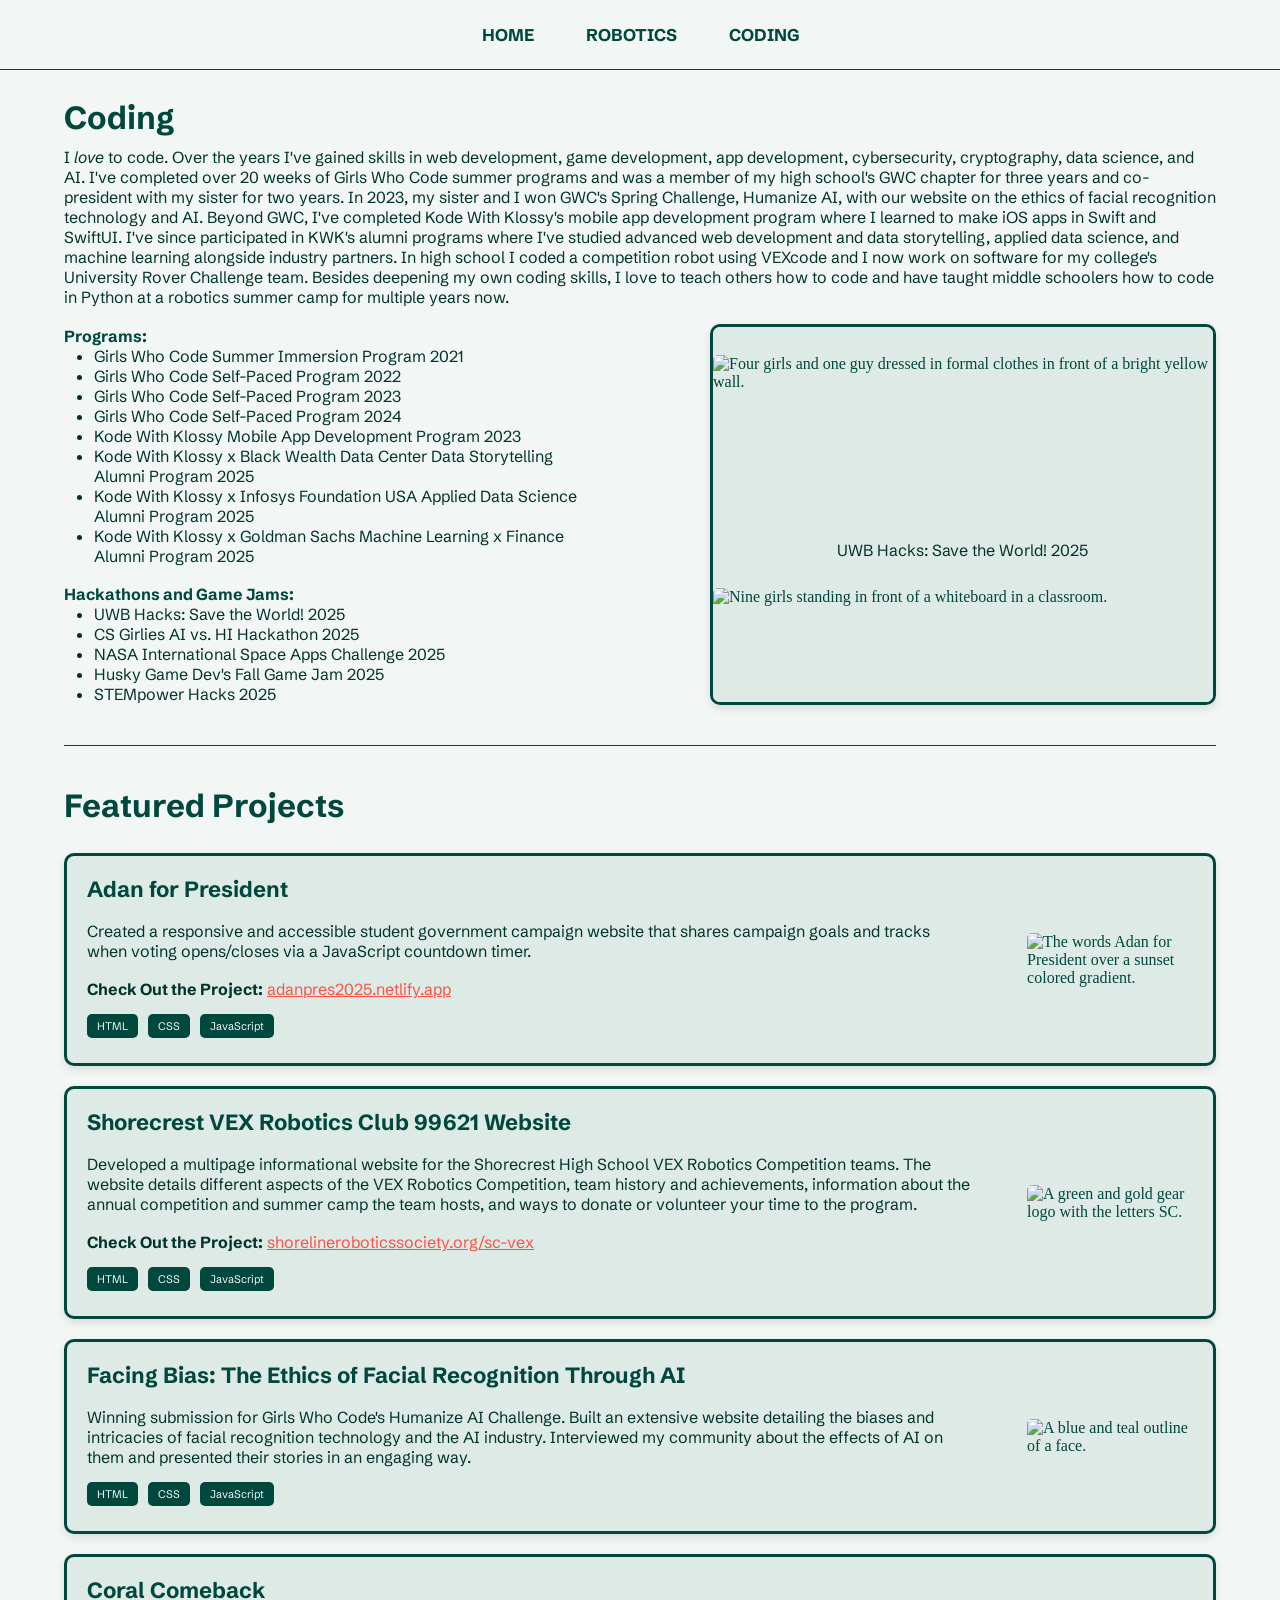
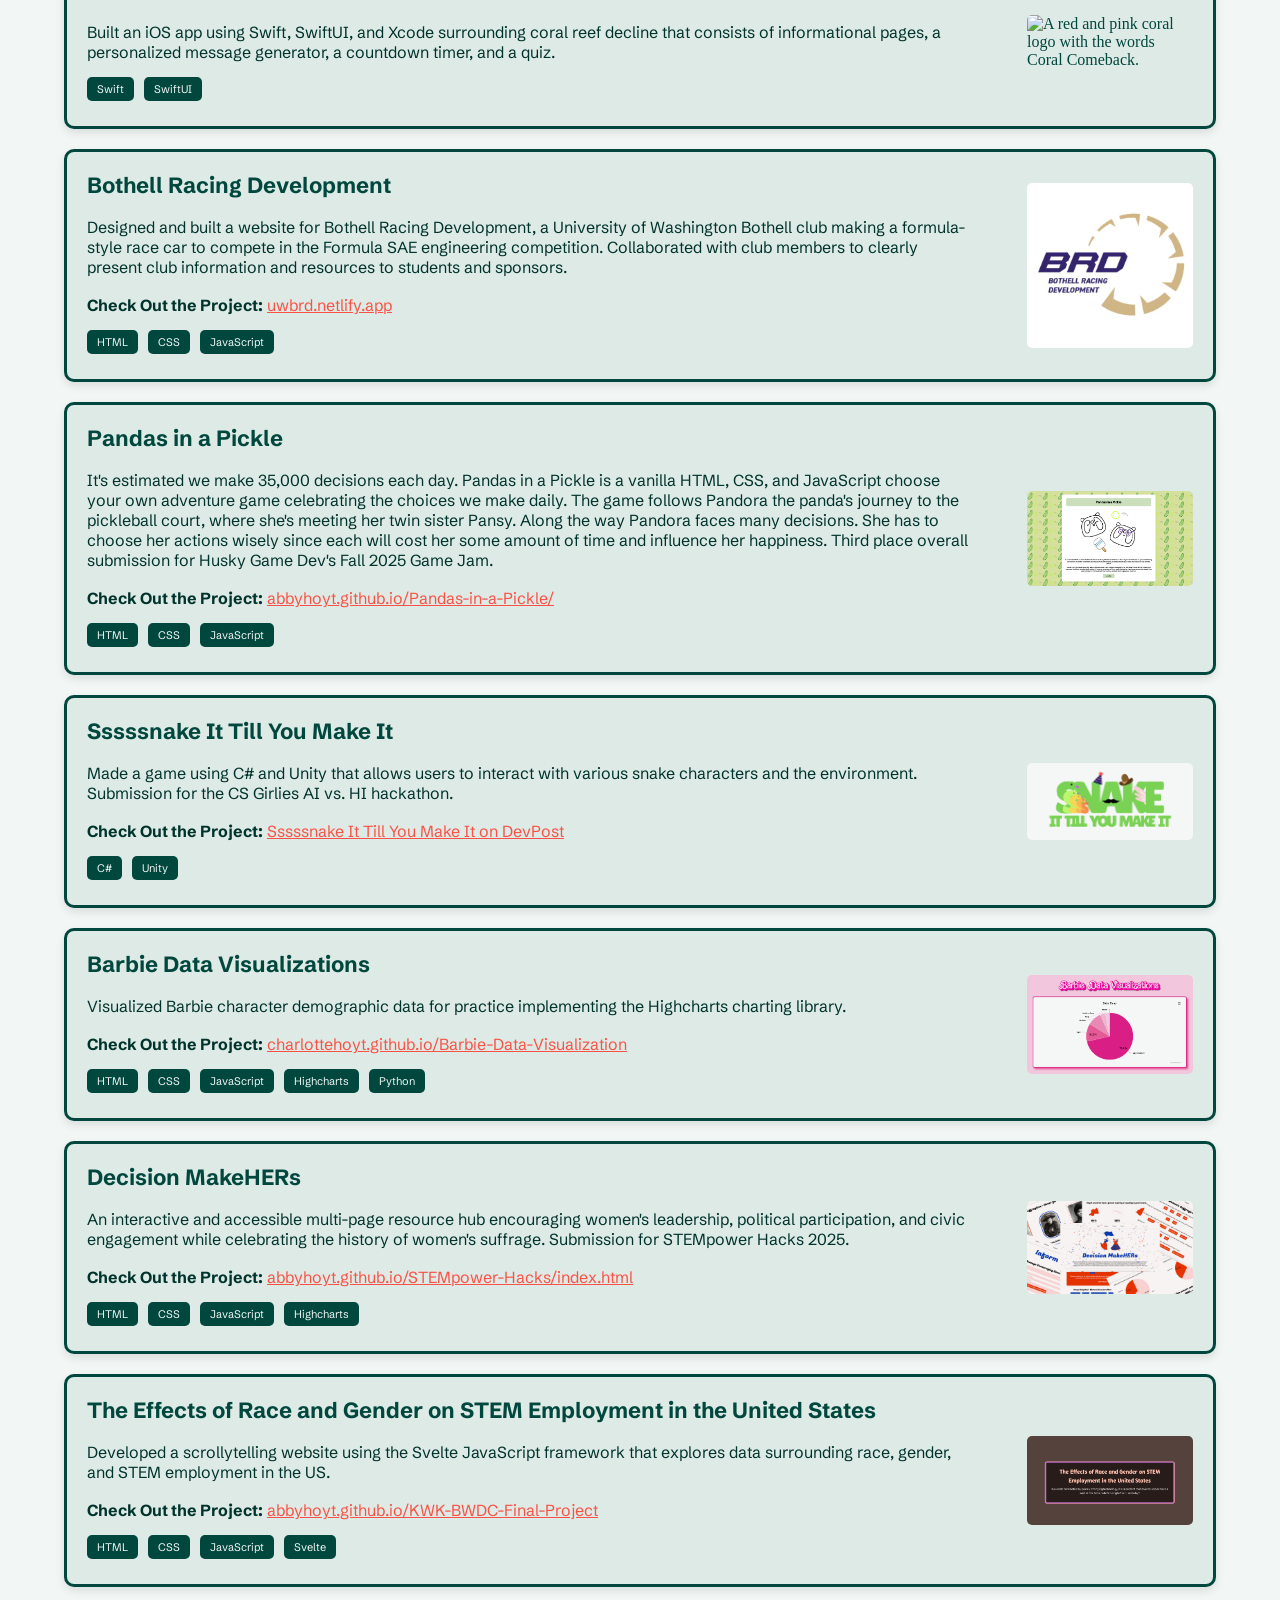
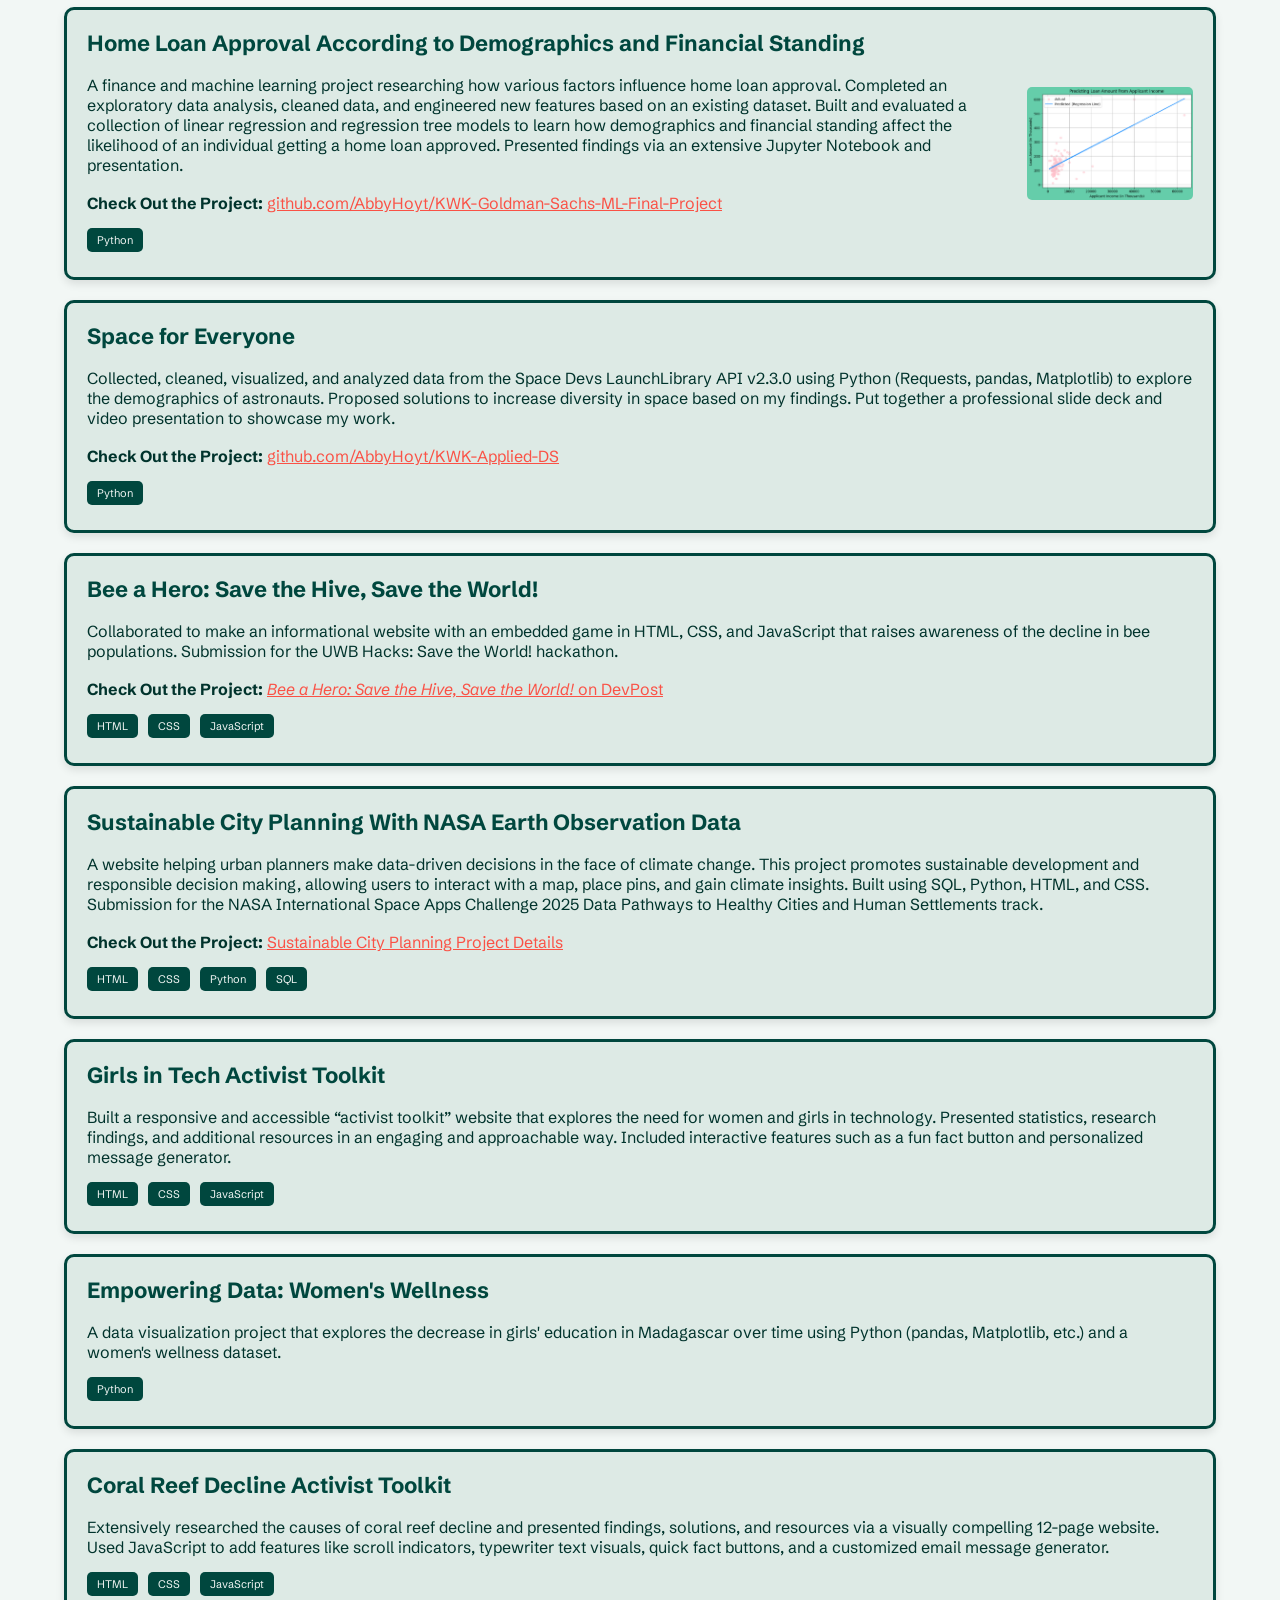
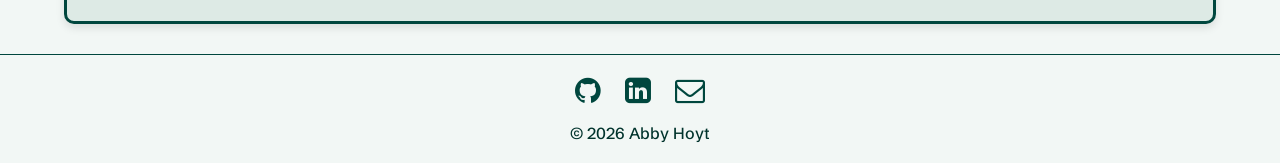
==== coding.html @ 7f3bd6a9 "Updated project descriptions, fixed spacing and flex issues." ====
<!DOCTYPE html>
<html>
  <head>
    <!--Tab Name-->
    <title>Coding | Abby's Personal Website</title>
    <meta charset="utf-8" />
	  <meta http-equiv="X-UA-Compatible" content="IE=edge" />
	  <meta name="viewport" content="width=device-width, initial-scale=1" />

    <!--Fav Icon-->
    <link rel="icon" href="assets/favicon.ico" type="image/png"/>

    <!--Link the CSS File-->
    <link rel="stylesheet" href="/style.css" />

    <!--Link the JavaScript File-->
    <script src="/script.js" defer></script>

    <!--Link Nav Bar Menu Icon-->
    <link rel="stylesheet" href="https://cdnjs.cloudflare.com/ajax/libs/font-awesome/4.7.0/css/font-awesome.min.css">

    <!--Link Fonts-->
    <link rel="preconnect" href="https://fonts.googleapis.com">
    <link rel="preconnect" href="https://fonts.gstatic.com" crossorigin>
    <link href="https://fonts.googleapis.com/css2?family=Schibsted+Grotesk:ital,wght@0,400..900;1,400..900&display=swap" rel="stylesheet">

  </head>
  
  <body>
    <!--Nav Bar-->
    <div class="navBar" id="globalNavBar">
      <a id="home" class="hoverUnderlineAnimation" href="index.html">Home</a>
      <a class="hoverUnderlineAnimation" href="robotics.html">Robotics</a>
      <a class="hoverUnderlineAnimation active" href="coding.html">Coding</a>
      <a href="javascript:void(0);" class="icon" onclick="adjustNavBar()">
        <i class="fa fa-bars"></i>
      </a>
    </div>

    <br>

    <div class="content">
      <h1>Coding</h1>
      <p>I <i>love</i> to code. Over the years I've gained skills in web development, game development, app development, cybersecurity, cryptography, data science, and AI. I've completed over 20 weeks of Girls Who Code summer programs and was a member of my high school's GWC chapter for three years and co-president with my sister for two years. In 2023, my sister and I won GWC's Spring Challenge, Humanize AI, with our website on the ethics of facial recognition technology and AI. Beyond GWC, I've completed Kode With Klossy's mobile app development program where I learned to make iOS apps in Swift and SwiftUI. I've since participated in KWK's alumni programs where I've studied advanced web development and data storytelling, applied data science, and machine learning alongside industry partners. In high school I coded a competition robot using VEXcode and I now work on software for my college's University Rover Challenge team. Besides deepening my own coding skills, I love to teach others how to code and have taught middle schoolers how to code in Python at a robotics summer camp for multiple years now.</p>          
     
      <br>

      <div class="sideBySide">
        <!--Left Side (Coding Experience)-->
        <div class="sideBySideElement sideBySideElementLeft">
            <p><i class="paragraphHeader">Programs:</i> 
            <ul>
                <li>Girls Who Code Summer Immersion Program 2021</li>
                <li>Girls Who Code Self-Paced Program 2022</li>
                <li>Girls Who Code Self-Paced Program 2023</li>
                <li>Girls Who Code Self-Paced Program 2024</li>
                <li>Kode With Klossy Mobile App Development Program 2023</li>
                <li>Kode With Klossy x Black Wealth Data Center Data Storytelling Alumni Program 2025</li>
                <li>Kode With Klossy x Infosys Foundation USA Applied Data Science Alumni Program 2025</li>
                <li>Kode With Klossy x Goldman Sachs Machine Learning x Finance Alumni Program 2025</li>
            </ul>

            <br>

            <p><i class="paragraphHeader">Hackathons and Game Jams:</i> 
            <ul>
                <li>UWB Hacks: Save the World! 2025</li>
                <li>CS Girlies AI vs. HI Hackathon 2025</li>
                <li>NASA International Space Apps Challenge 2025</li>
                <li>Husky Game Dev's Fall Game Jam 2025</li>
                <li>STEMpower Hacks 2025</li>
            </ul>
        </div>

        <br>
        <br>
        <br>

        <!--Right Side (Scroll Div With Images)-->
        <div class="sideBySideElement sideBySideElementRight scrollDiv">
          <br>
          <img class="galleryImage" alt="Four girls and one guy dressed in formal clothes in front of a bright yellow wall." src="assets/hackathon.jpeg" draggable="false">
          <p>UWB Hacks: Save the World! 2025</p>
          <br>
          <img class="galleryImage" alt="Nine girls standing in front of a whiteboard in a classroom." src="assets/girlsWhoCodeClub2024.jpeg" draggable="false">
          <p>Girls Who Code Club 2024</p>
          <br>
          <img class="galleryImage" alt="Three girls smiling wearing Girls Who Code shirts." src="assets/clubFairSelfie.jpeg" draggable="false">
          <p>Girls Who Code at the Club Fair 2023</p>
          <br>
          <img class="galleryImage" alt="Seven girls in front of a whiteboard with code projected on it." src="assets/girlsWhoCodeClub2023.png" draggable="false">
          <p>Girls Who Code Club 2023</p>
          <br>
          <img class="galleryImage" alt="A teal, blue, and purple trifold board on a table with blue candy, a clipboard, and a computer." src="assets/clubFairBoard.jpeg" draggable="false">
          <p>Girls Who Code Club Fair Board 2022</p>
          <br>
          <br>
        </div>
      </div>

      <br>

      <div class="divider"></div>

      <h1>Featured Projects</h1>

      <br>

      <div class="project">
        <div class="projectInfo">
            <p><i class="paragraphHeader">Adan for President</i></p>
            <br>
            <p>Created a responsive and accessible student government campaign website that shares campaign goals and tracks when voting opens/closes via a JavaScript countdown timer.</p>
            <br>
            <p><strong>Check Out the Project:</strong> <a href="https://adanpres2025.netlify.app" target="_blank">adanpres2025.netlify.app</a></p>      
         
            <div class="languagesAndTools">
              <p>HTML</p>
              <p>CSS</p>
              <p>JavaScript</p>
            </div>
        </div>

        <div class="projectImage">
            <img alt="The words Adan for President over a sunset colored gradient." src="assets/adanForPresidentLogo.png" draggable="false">
        </div>

      </div>

      <div class="project">
        <div class="projectInfo">
            <p><i class="paragraphHeader">Shorecrest VEX Robotics Club 99621 Website</i></p>
            <br>
            <p>Developed a multipage informational website for the Shorecrest High School VEX Robotics Competition teams. The website details different aspects of the VEX Robotics Competition, team history and achievements, information about the annual competition and summer camp the team hosts, and ways to donate or volunteer your time to the program.</p>
            <br>
            <p><strong>Check Out the Project:</strong> <a href="https://www.shorelineroboticssociety.org/sc-vex" target="_blank">shorelineroboticssociety.org/sc-vex</a></p>
        
            <div class="languagesAndTools">
              <p>HTML</p>
              <p>CSS</p>
              <p>JavaScript</p>
            </div>
          </div>

          <div class="projectImage">
            <img alt="A green and gold gear logo with the letters SC." src="assets/shorecrestGearLogo.png" draggable="false">
        </div>
      </div>

      <div class="project">
        <div class="projectInfo">
            <p><i class="paragraphHeader">Facing Bias: The Ethics of Facial Recognition Through AI</i></p>
            <br>
            <p>Winning submission for Girls Who Code's Humanize AI Challenge. Built an extensive website detailing the biases and intricacies of facial recognition technology and the AI industry. Interviewed my community about the effects of AI on them and presented their stories in an engaging way.</p>
        
            <div class="languagesAndTools">
              <p>HTML</p>
              <p>CSS</p>
              <p>JavaScript</p>
            </div>
        </div>

        <div class="projectImage">
            <img alt="A blue and teal outline of a face." src="assets/humanizeAILogo.png" draggable="false">
        </div>
      </div>

      <div class="project">
        <div class="projectInfo">
            <p><i class="paragraphHeader">Coral Comeback</i></p>
            <br>
            <p>Built an iOS app using Swift, SwiftUI, and Xcode surrounding coral reef decline that consists of informational pages, a personalized message generator, a countdown timer, and a quiz.</p>
        
            <div class="languagesAndTools">
              <p>Swift</p>
              <p>SwiftUI</p>
            </div>
        </div>

        <div class="projectImage">
            <img alt="A red and pink coral logo with the words Coral Comeback." src="assets/coralComebackLogo.png" draggable="false">
        </div>
      </div>

      <div class="project">
        <div class="projectInfo">
            <p><i class="paragraphHeader">Bothell Racing Development</i></p>
            <br>
            <p>Designed and built a website for Bothell Racing Development, a University of Washington Bothell club making a formula-style race car to compete in the Formula SAE engineering competition. Collaborated with club members to clearly present club information and resources to students and sponsors.</p>
            <br>
            <p><strong>Check Out the Project:</strong> <a href="https://uwbrd.netlify.app" target="_blank">uwbrd.netlify.app</a></p>

            <div class="languagesAndTools">
              <p>HTML</p>
              <p>CSS</p>
              <p>JavaScript</p>
            </div>
        </div>

         <div class="projectImage">
            <img alt="" src="assets/BRDLogoSquare.jpg" draggable="false">
        </div>
      </div>

      <div class="project">
        <div class="projectInfo">
            <p><i class="paragraphHeader">Pandas in a Pickle</i></p>
            <br>
            <p>It's estimated we make 35,000 decisions each day. Pandas in a Pickle is a vanilla HTML, CSS, and JavaScript choose your own adventure game celebrating the choices we make daily. The game follows Pandora the panda's journey to the pickleball court, where she's meeting her twin sister Pansy. Along the way Pandora faces many decisions. She has to choose her actions wisely since each will cost her some amount of time and influence her happiness. Third place overall submission for Husky Game Dev's Fall 2025 Game Jam.</p>
            <br>
            <p><strong>Check Out the Project:</strong> <a href="https://abbyhoyt.github.io/Pandas-in-a-Pickle/" target="_blank">abbyhoyt.github.io/Pandas-in-a-Pickle/</a></p>

            <div class="languagesAndTools">
              <p>HTML</p>
              <p>CSS</p>
              <p>JavaScript</p>
            </div>
        </div>

        <div class="projectImage">
            <img alt="" src="assets/pandasInAPickle.png" draggable="false">
        </div>
      </div>

      <div class="project">
        <div class="projectInfo">
            <p><i class="paragraphHeader">Sssssnake It Till You Make It</i></p>
            <br>
            <p>Made a game using C# and Unity that allows users to interact with various snake characters and the environment. Submission for the CS Girlies AI vs. HI hackathon.</p>
            <br>
            <p><strong>Check Out the Project:</strong> <a href="https://devpost.com/software/ssssnake-it-till-you-make-it" target="_blank">Sssssnake It Till You Make It on DevPost</a></p>

            <div class="languagesAndTools">
              <p>C#</p>
              <p>Unity</p>
            </div>
        </div>

        <div class="projectImage">
            <img alt="" src="assets/snakeItTillYouMakeItLogo.png" draggable="false">
        </div>
      </div>

      <div class="project">
        <div class="projectInfo">
            <p><i class="paragraphHeader">Barbie Data Visualizations</i></p>
            <br>
            <p>Visualized Barbie character demographic data for practice implementing the Highcharts charting library.</p>
            <br>
            <p><strong>Check Out the Project:</strong> <a href="https://charlottehoyt.github.io/Barbie-Data-Visualization/" target="_blank">charlottehoyt.github.io/Barbie-Data-Visualization</a></p>

            <div class="languagesAndTools">
              <p>HTML</p>
              <p>CSS</p>
              <p>JavaScript</p>
              <p>Highcharts</p>
              <p>Python</p>
            </div>
        </div>

        <div class="projectImage">
            <img alt="" src="assets/barbieData.png" draggable="false">
        </div>
      </div>

      <div class="project">
        <div class="projectInfo">
            <p><i class="paragraphHeader">Decision MakeHERs</i></p>
            <br>
            <p>An interactive and accessible multi-page resource hub encouraging women's leadership, political participation, and civic engagement while celebrating the history of women's suffrage. Submission for STEMpower Hacks 2025.</p>
            <br>
            <p><strong>Check Out the Project:</strong> <a href="https://abbyhoyt.github.io/STEMpower-Hacks/index.html" target="_blank">abbyhoyt.github.io/STEMpower-Hacks/index.html</a></p>

            <div class="languagesAndTools">
              <p>HTML</p>
              <p>CSS</p>
              <p>JavaScript</p>
              <p>Highcharts</p>
            </div>
        </div>

        <div class="projectImage">
            <img alt="" src="assets/STEMpowerHacksCollage.png" draggable="false">
        </div>
      </div>

      <div class="project">
        <div class="projectInfo">
            <p><i class="paragraphHeader">The Effects of Race and Gender on STEM Employment in the United States</i></p>
            <br>
            <p>Developed a scrollytelling website using the Svelte JavaScript framework that explores data surrounding race, gender, and STEM employment in the US.</p>
            <br>
            <p><strong>Check Out the Project:</strong> <a href="https://abbyhoyt.github.io/KWK-BWDC-Final-Project/" target="_blank">abbyhoyt.github.io/KWK-BWDC-Final-Project</a></p>

            <div class="languagesAndTools">
              <p>HTML</p>
              <p>CSS</p>
              <p>JavaScript</p>
              <p>Svelte</p>
            </div>
        </div>

        <div class="projectImage">
            <img alt="" src="assets/KWKBWDC.png" draggable="false">
        </div>
      </div>

      <div class="project">
        <div class="projectInfo">
            <p><i class="paragraphHeader">Home Loan Approval According to Demographics and Financial Standing</i></p>
            <br>
            <p>A finance and machine learning project researching how various factors influence home loan approval. Completed an exploratory data analysis, cleaned data, and engineered new features based on an existing dataset. Built and evaluated a collection of linear regression and regression tree models to learn how demographics and financial standing affect the likelihood of an individual getting a home loan approved. Presented findings via an extensive Jupyter Notebook and presentation.</p>
            <br>
            <p><strong>Check Out the Project:</strong> <a href="https://github.com/AbbyHoyt/KWK-Goldman-Sachs-ML-Final-Project" target="_blank">github.com/AbbyHoyt/KWK-Goldman-Sachs-ML-Final-Project</a></p>

            <div class="languagesAndTools">
              <p>Python</p>
            </div>
        </div>

        <div class="projectImage">
            <img alt="" src="assets/KWKGoldmanSachs.png" draggable="false">
        </div>
      </div>

      <div class="project textOnly">
        <div class="projectInfo">
            <p><i class="paragraphHeader">Space for Everyone</i></p>
            <br>
            <p>Collected, cleaned, visualized, and analyzed data from the Space Devs LaunchLibrary API v2.3.0 using Python (Requests, pandas, Matplotlib) to explore the demographics of astronauts. Proposed solutions to increase diversity in space based on my findings. Put together a professional slide deck and video presentation to showcase my work.</p>
            <br>
            <p><strong>Check Out the Project:</strong> <a href="https://github.com/AbbyHoyt/KWK-Applied-DS" target="_blank">github.com/AbbyHoyt/KWK-Applied-DS</a></p>

            <div class="languagesAndTools">
              <p>Python</p>
            </div>
        </div>
      </div>

      <div class="project textOnly">
        <div class="projectInfo">
            <p><i class="paragraphHeader">Bee a Hero: Save the Hive, Save the World!</i></p>
            <br>
            <p>Collaborated to make an informational website with an embedded game in HTML, CSS, and JavaScript that raises awareness of the decline in bee populations. Submission for the UWB Hacks: Save the World! hackathon.</p>
            <br>
            <p><strong>Check Out the Project:</strong> <a href="https://devpost.com/software/bee-a-hero?_gl=1*7gjc6n*_gcl_au*MTA5ODE4Mzg0MS4xNzQ0Nzg4Mjc5*_ga*MTI2MTYyNzk5Mi4xNzQ0Nzg4Mjgw*_ga_0YHJK3Y10M*MTc0NTgwOTY4OS4zNS4xLjE3NDU4MDk3NzcuMC4wLjA" target="_blank"><i>Bee a Hero: Save the Hive, Save the World!</i> on DevPost</a></p>      
        
            <div class="languagesAndTools">
              <p>HTML</p>
              <p>CSS</p>
              <p>JavaScript</p>
            </div>
          </div>
      </div>

      <div class="project textOnly">
        <div class="projectInfo">
            <p><i class="paragraphHeader">Sustainable City Planning With NASA Earth Observation Data</i></p>
            <br>
            <p>A website helping urban planners make data-driven decisions in the face of climate change. This project promotes sustainable development and responsible decision making, allowing users to interact with a map, place pins, and gain climate insights. Built using SQL, Python, HTML, and CSS. Submission for the NASA International Space Apps Challenge 2025 Data Pathways to Healthy Cities and Human Settlements track.</p>
            <br>
            <p><strong>Check Out the Project:</strong> <a href="https://www.spaceappschallenge.org/2025/find-a-team/reach/?tab=project" target="_blank">Sustainable City Planning Project Details</a></p>

            <div class="languagesAndTools">
              <p>HTML</p>
              <p>CSS</p>
              <p>Python</p>
              <p>SQL</p>
            </div>
        </div>
      </div>

      <div class="project textOnly">
        <div class="projectInfo">
            <p><i class="paragraphHeader">Girls in Tech Activist Toolkit</i></p>
            <br>
            <p>Built a responsive and accessible “activist toolkit” website that explores the need for women and girls in technology. Presented statistics, research findings, and additional resources in an engaging and approachable way. Included interactive features such as a fun fact button and personalized message generator.</p>

            <div class="languagesAndTools">
              <p>HTML</p>
              <p>CSS</p>
              <p>JavaScript</p>
            </div>
        </div>
      </div>

      <div class="project textOnly">
        <div class="projectInfo">
            <p><i class="paragraphHeader">Empowering Data: Women's Wellness</i></p>
            <br>
            <p>A data visualization project that explores the decrease in girls' education in Madagascar over time using Python (pandas, Matplotlib, etc.) and a women's wellness dataset.</p>
            
            <div class="languagesAndTools">
              <p>Python</p>
            </div>
        </div>
      </div>

      <div class="project textOnly">
        <div class="projectInfo">
            <p><i class="paragraphHeader">Coral Reef Decline Activist Toolkit</i></p>
            <br>
            <p>Extensively researched the causes of coral reef decline and presented findings, solutions, and resources via a visually compelling 12-page website. Used JavaScript to add features like scroll indicators, typewriter text visuals, quick fact buttons, and a customized email message generator.</p>
            
            <div class="languagesAndTools">
              <p>HTML</p>
              <p>CSS</p>
              <p>JavaScript</p>
            </div>
        </div>
      </div>      
    </div>

    <!--Footer-->
    <div class="footer">
      <p>
        <a href="https://github.com/abbyhoyt" target="_blank"><i class="fa fa-github"></i></a>
        <a href="https://www.linkedin.com/in/abbyhoyt192" target="_blank"><i class="fa fa-linkedin-square"></i></a>
        <a href="mailto:ahoyt06@uw.edu" target="_blank"><i class="fa fa-envelope-o"></i></a>
      </p>

      <br>

      <p class="copyright">&copy; <script>document.write(new Date().getFullYear())</script> Abby Hoyt</p>
    </div>
    
  </body>
</html>
---- style.css ----
/*Style HTML*/
html {
    height: 100%;
    width: 100%;
    background-color: #f2f7f5;
    color: #00473e;
}
  
/*Style Everything*/
* {
    padding: 0;
    margin: 0;
}
  
/*Style Page Content*/
.content {
    margin-top: 80px;
    width: 90%;
    margin-right: auto;
    margin-left: auto;
}
  
/*Style Header Text*/
h1, h2, h3 {
    color: #00473e;
    font-family: "Schibsted Grotesk", sans-serif;
    margin-bottom: 10px;
}
  
/*Style Paragraph Text*/
p {
    color: #00332c;
    font-family: "Schibsted Grotesk", sans-serif;
}
  
/*Style Bullet Point Lists*/
ul {
    margin-left: 30px;
}
  
li {
    color: #00332c;
    font-family: "Schibsted Grotesk", sans-serif;
}
  
/*Style Paragaph Header Text*/
.paragraphHeader {
    font-weight: bold;
    font-style: normal;
    color: #00473E;
}
  
/*Style Links*/
a {
    color: #fa5246;
}

/*Style Links on Hover*/
a:hover {
    color: #F61606;
}
  
/*Style Nav Bar*/
.navBar {
    position: fixed;
    overflow: hidden;
    background-color: #f2f7f5;
    top: 0;
    width: 100%;
    display: flex;
    justify-content: center;
    align-items: center;
    padding: 10px 0px;
    border-bottom: 0.5px solid #00473e;
    z-index: 1;
}
  
/*Style Nav Bar Links*/
.navBar a {
    float: left;
    display: block;
    color: #00473e;
    background-color: #f2f7f5;
    text-align: center;
    font-weight: bold;
    text-transform: uppercase;
    margin: 0px 10px;
    padding: 14px 16px;
    text-decoration: none;
    font-size: 17px;
    font-family: "Schibsted Grotesk", sans-serif;
}
  
/*Style Nav Bar Icon*/
.navBar .icon {
    display: none; 
    background-color: #f2f7f5;
    color: #00473e;
}
  
/*Style Nav Bar to be Responsive*/
@media screen and (max-width: 600px) {
    .navBar a:not(:first-child) {
        display: none;
    }

    .navBar a.icon {
        float: right;
        display: block;
    }
}
  
@media screen and (max-width: 600px) {
    .navBar.responsive {
        position: sticky;
    }

    .navBar.responsive .icon {
        position: absolute;
        right: 0;
        top: 0;
    }

    .navBar.responsive a {
        float: none;
        display: block;
        text-align: left;
    }
}
  
/*Remove Margin Between Nav Bar and First Image*/
@media screen and (max-width: 600px) {
    .navBar {
        margin-bottom: -45px;
        display: block;
    }

    #home {
        background-color: #f2f7f5;
        color: #00473e;
    }
}
  
/*Style Nav Bar Hover Underline Animation*/
.hoverUnderlineAnimation {
    display: inline-block;
    position: relative;
}
  
.hoverUnderlineAnimation:after {
    content: '';
    position: absolute;
    width: 100%;
    transform: scaleX(0);
    height: 3px;
    bottom: 0;
    left: 0;
    background-color: #FA5246;
    transform-origin: bottom center;
    transition: transform 0.25s ease-out;
}
  
.hoverUnderlineAnimation:hover:after {
    transform: scaleX(1);
    transform-origin: bottom center;
}
  
/*Style Home Image*/
#homeImage {
    border-radius: 50%;
    width: 45%;
    height: auto;
    border: 5px solid #fa5246;
    margin-right: auto;
    margin-left: auto;
    display: block;
    box-shadow: 0 4px 8px rgba(0, 0, 0, 0.1);
}
  
/*Style Image Gallery Flex Box*/
/*Style Image Gallery Container*/
.galleryContainer {
    display: flex;
    justify-content: center;
    align-items: center;
    flex-direction: row; 
    flex-wrap: wrap;
}
  
/*Style Image Gallery Images*/
.galleryImage {
    margin: 10px;
    height: 175px;
    width: auto;
    border-radius: 5px;
}

@media screen and (max-width: 600px) {
    .galleryImage {
        margin: 10px;
        width: 100px;
        height: 100px;
        object-fit: cover;
        object-position: center center;
    }
}
  
/*Style Scroll Div*/
.scrollDiv {
    background-color: #DDEAE5;
    border: 3px solid #00473e;
    border-radius: 10px;
    max-height: 375px;
    max-width: 500px;
    overflow-y: auto;
    justify-content: center;
    align-items: center;
    box-shadow: 0 4px 8px rgba(0, 0, 0, 0.1);
}
  
/*Style Scroll Div Images*/
.scrollDiv img {
    width: auto;
    height: 175px;
    margin-right: auto;
    margin-left: auto;
    display: block;
}
  
/*Style Scroll Div Paragraph Text*/
.scrollDiv p {
    color: #00332c;
    text-align: center;
    font-family: "Schibsted Grotesk", sans-serif;
    margin-right: 5%;
    margin-left: 5%;
}
  
/*Style Side By Side Divs*/
.sideBySide {
    margin: 0%;
    width: 100%;
    height: auto;
    display: inline-flex;
    padding: 0px;
    justify-content: center;
    margin-top: -1px;
    align-items: center;
}
  
/*Style Side By Side Elements*/
.sideBySideElement {
    width: 45%;
    height: auto;
    align-items: center;
}

.sideBySideElementRight {
    margin-left: auto;
}

.sideBySideElementLeft {
    margin-right: auto;
}
  
/*Style Videos in Side By Side Elements*/
.sideBySideElement iframe {
    display: block;
    margin-right: auto;
    margin-left: auto;
    width: 75%;
    min-height: 225px;
}
  
/*Style Side By Side Divs to be Responsive*/
@media screen and (max-width: 1000px) {
    .sideBySide {
        display: flex;
        flex-wrap: wrap;
        flex-direction: column;
    }
  
    .sideBySideElement {
        width: 100%;
    }

    .sideBySideElementLeft, .sideBySideElementRight {
        margin-right: auto;
        margin-left: auto;
        display: block;
    }
}

/*Footer*/
.footer {
    width: 100%;
    margin: 0px;
    padding: 20px 0px;
    text-align: center;
    bottom: 0;
    border-top: 0.5px solid #00473e;
    margin-top: 10px;
}

/*Footer Copyright Text*/
.footer p {
    color: #00332c;
    font-family: "Schibsted Grotesk", sans-serif;
    font-weight: 500;
    padding-right: 20px;
    padding-left: 20px;
    text-align: center;
}

/*Footer Social Media Logos/Links*/
.footer i {
    font-size: 30px; 
    color: #00473E;
    margin: 0px 10px;
}

.footer i:hover {
    font-size: 30px; 
    color: #FA5246;
}

.divider {
    border-bottom: 0.5px solid #00473e;
    margin: 40px 0px;
}

/*Style Project Sections*/
.project {
    box-sizing: border-box;
    height: auto;
    display: inline-flex;
    justify-content: space-between;
    align-items: center;
    background-color: #DDEAE5;
    border: 3px solid #00473E;
    border-radius: 10px;
    padding: 20px;
    margin-bottom: 20px;
    width: 100%;
    box-shadow: 0 4px 8px rgba(0, 0, 0, 0.1);
}

/*Style Project Image Subsections*/
.projectImage {
    width: 15%;
    height: auto;
    align-items: center;
    margin-right: auto;
    margin-left: auto;
    float: right;
    margin-left: 0px 20px;
}

/*Style Project Images*/
.projectImage img {
    width: 100%;
    height: auto;
    margin-left: 10px;
    border-radius: 5px;
    float: right;
    box-sizing: border-box;
}

/*Style Project Info Subsections*/
.projectInfo {
    width: 85%;
    height: auto;
    align-items: center;
    margin-right: auto;
    margin-left: auto;
    float: left;
    padding-right: 5%;
    box-sizing: border-box;
}

.textOnly .projectInfo {
    width: 100%;
    padding-right: 0%;
}

.projectInfo p {
    font-family: "Schibsted Grotesk", sans-serif;
    color: #00332c;
}

.projectInfo .paragraphHeader {
    font-family: "Schibsted Grotesk", sans-serif;
    color: #00473E;
    font-size: 22px;
}

/*Style Projects to be Responsive*/
@media screen and (max-width: 1000px) {
    .projectImage {
        width: 25%;
    }

    .projectInfo {
        width: 75%;
    }
}

@media screen and (max-width: 800px) {
    .project {
        flex-wrap: wrap;
        flex-direction: column;
    }

    .projectImage, .projectInfo {
        width: 100%;
    }

    .project-info {
        padding-right: 0%;
    }

    .projectImage img {
        width: 50%;
        height: auto;
        margin: 20px;
        margin-bottom: 0px;
        margin-right: auto;
        margin-left: auto;
        display: block;
        float: none;
    }
}

.languagesAndTools {
    display: flex;
    flex-wrap: wrap;
    margin-left: -5px;
    margin-top: 10px;
}

.languagesAndTools p {
    font-family: "Schibsted Grotesk", sans-serif;
    background-color: #00473E;
    color: #f2f7f5;
    margin: 5px;
    padding: 5px 10px;
    border-radius: 5px;
    width: auto;
    font-size: 11px;
}
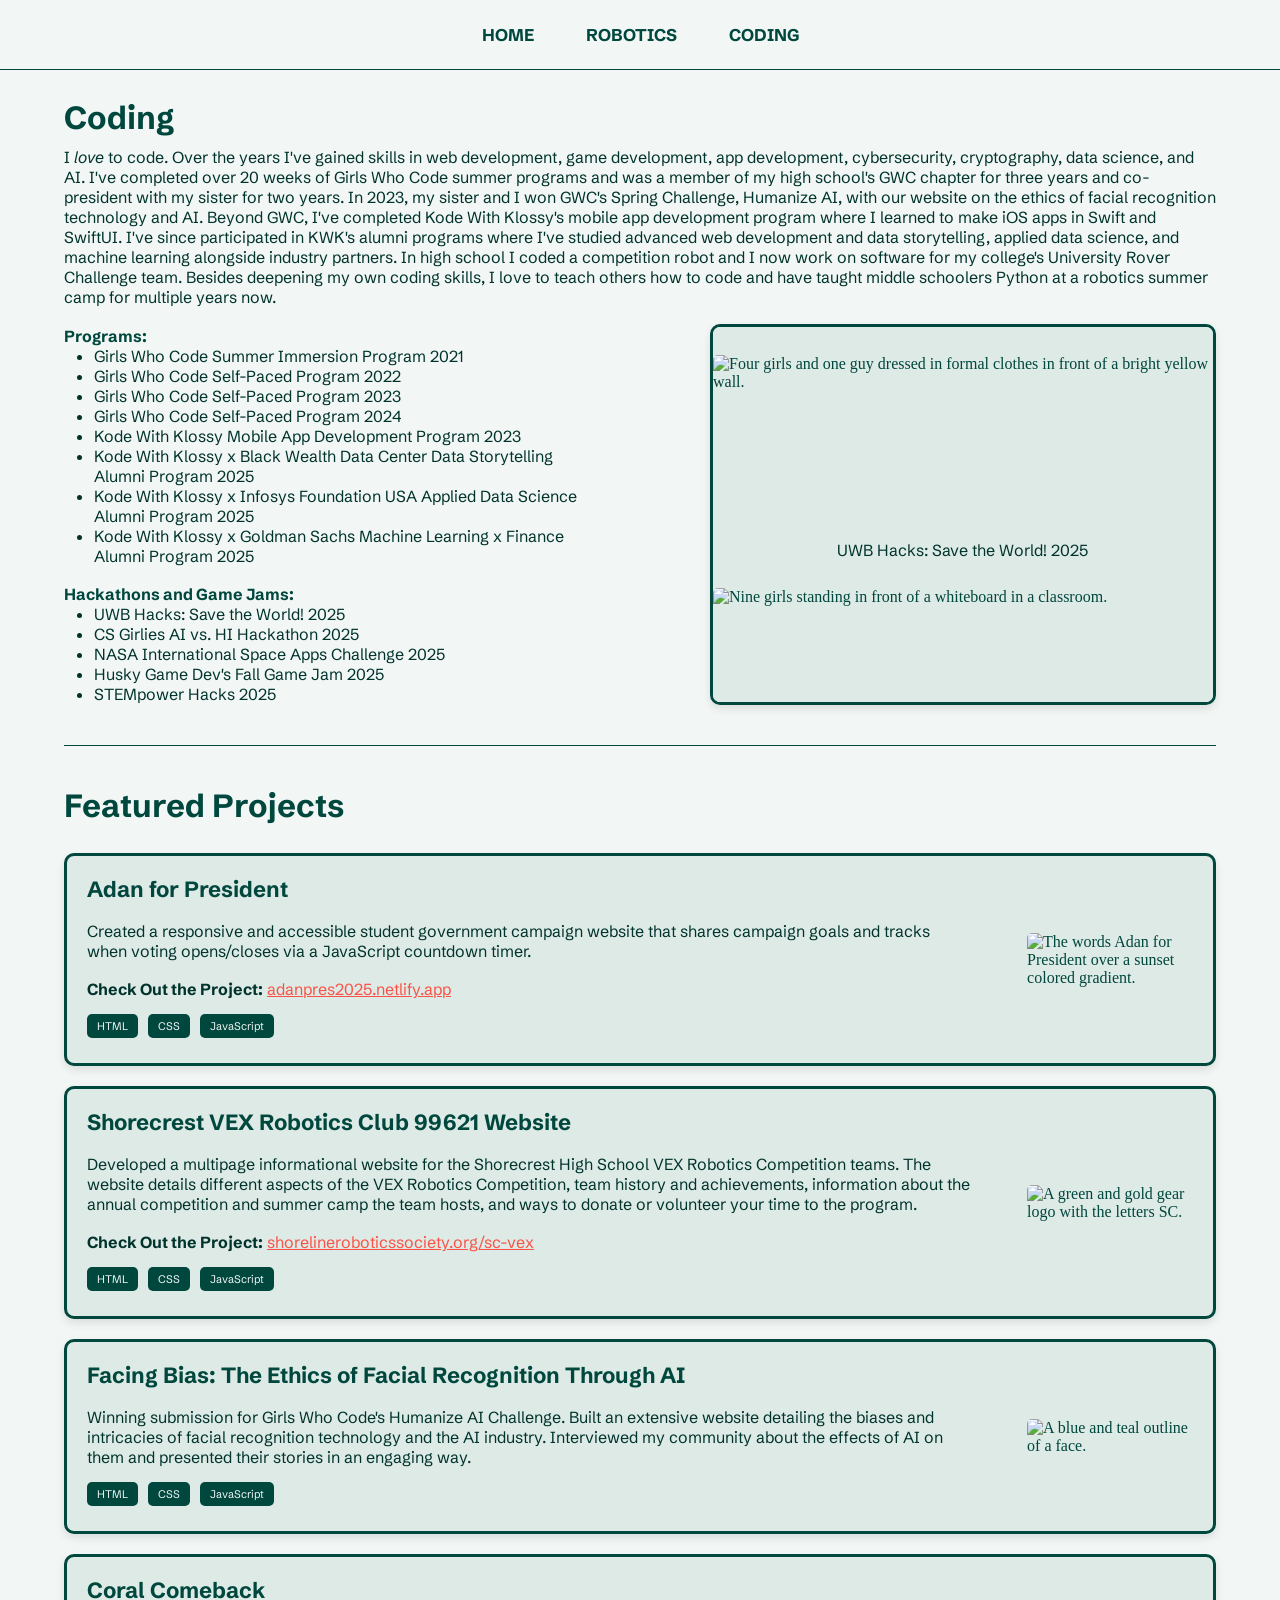
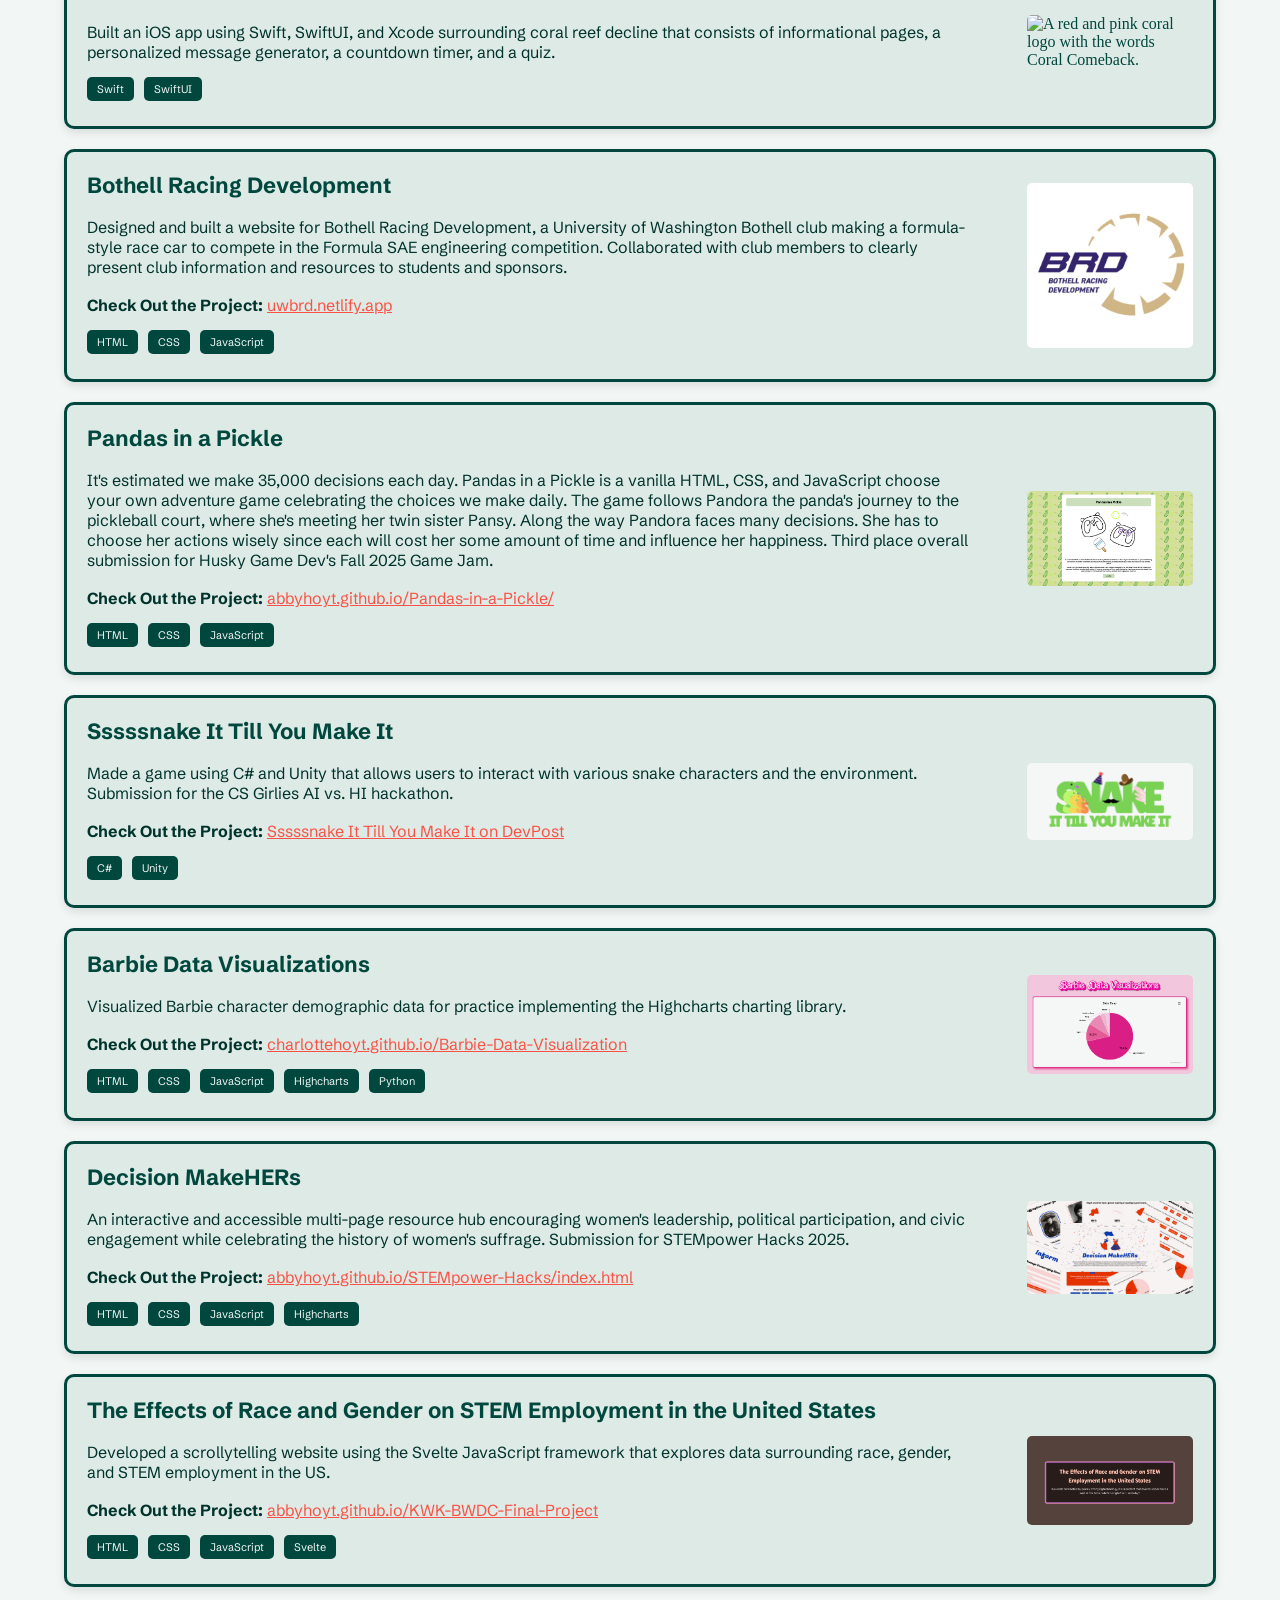
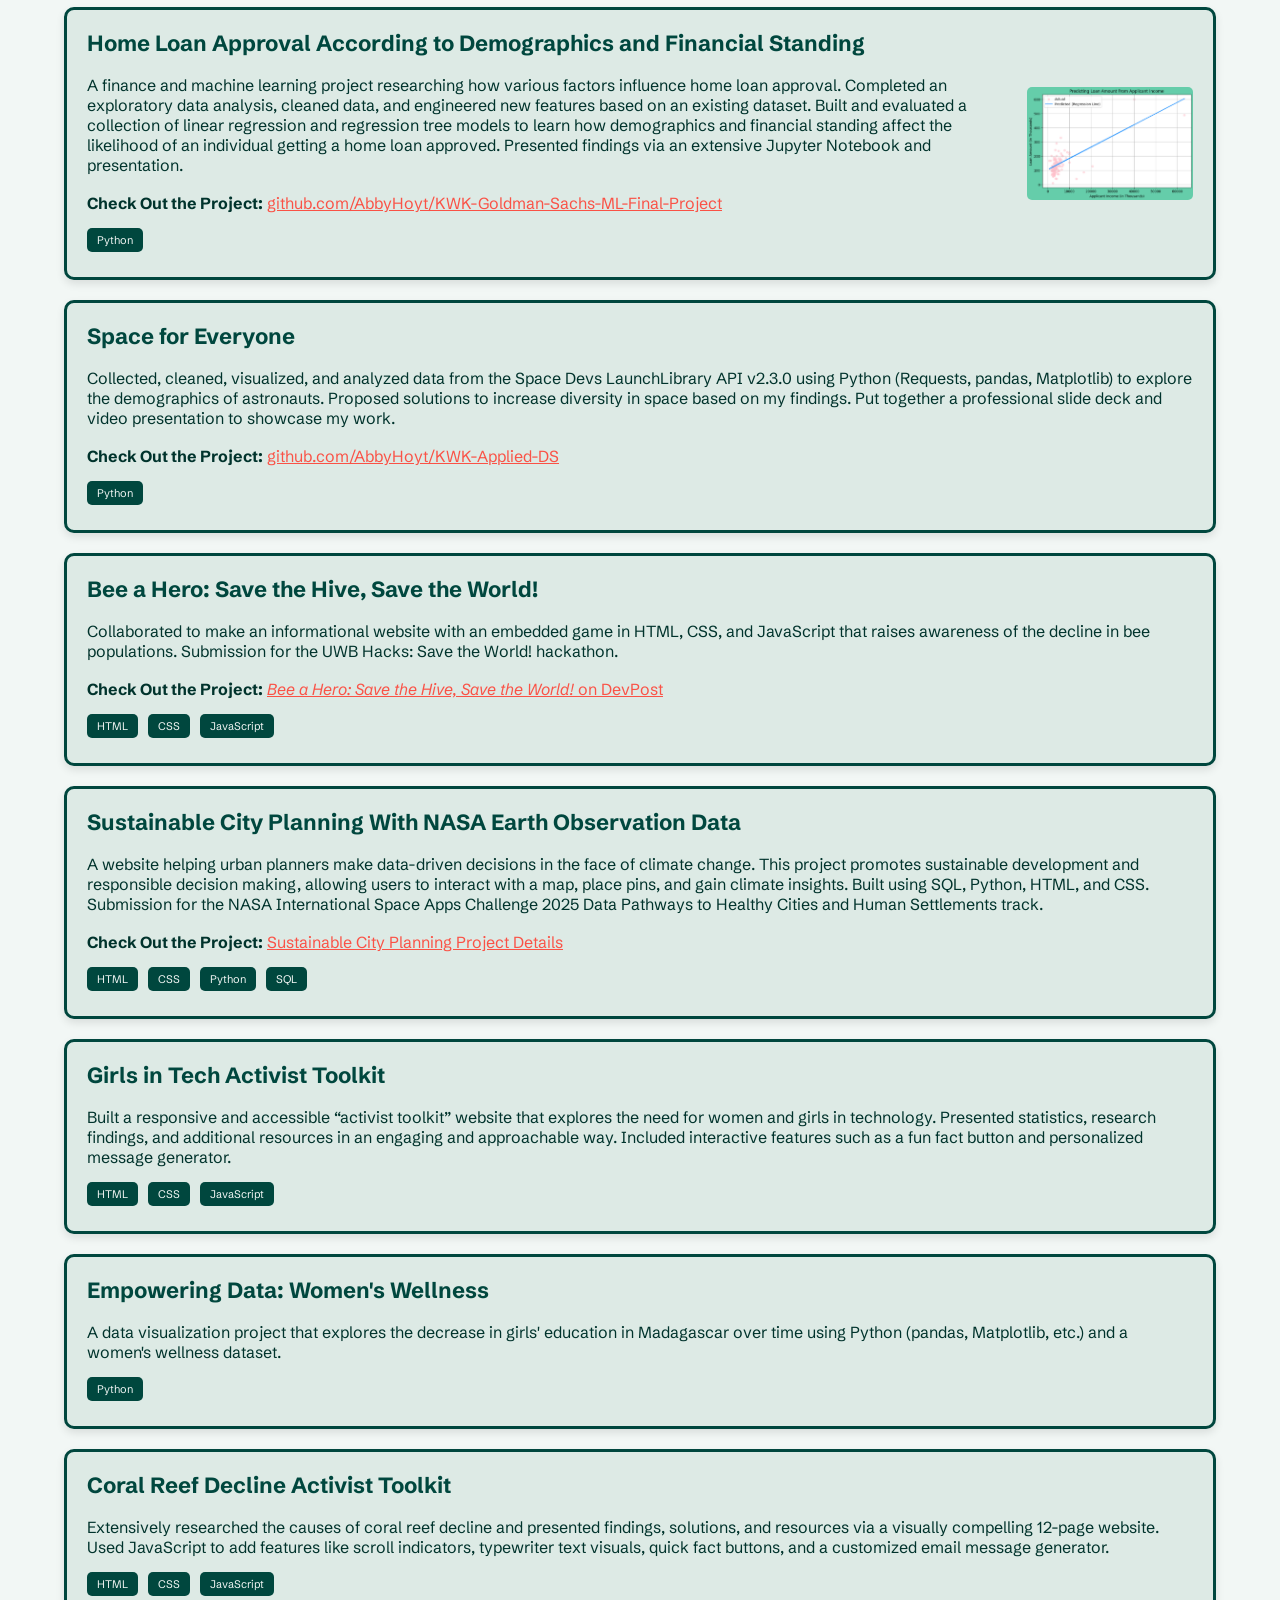
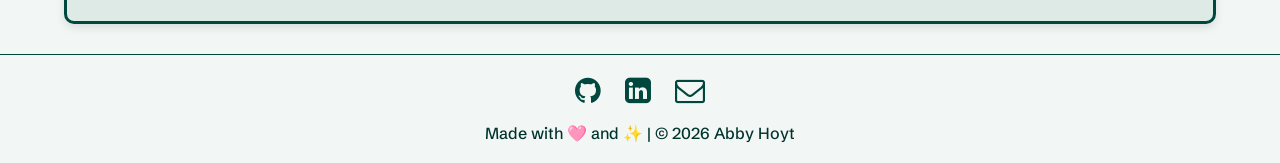
==== commit 3e4da7f3: "Added alt text for some new images." ====
--- a/coding.html
+++ b/coding.html
@@ -41,7 +41,7 @@
 
     <div class="content">
       <h1>Coding</h1>
-      <p>I <i>love</i> to code. Over the years I've gained skills in web development, game development, app development, cybersecurity, cryptography, data science, and AI. I've completed over 20 weeks of Girls Who Code summer programs and was a member of my high school's GWC chapter for three years and co-president with my sister for two years. In 2023, my sister and I won GWC's Spring Challenge, Humanize AI, with our website on the ethics of facial recognition technology and AI. Beyond GWC, I've completed Kode With Klossy's mobile app development program where I learned to make iOS apps in Swift and SwiftUI. I've since participated in KWK's alumni programs where I've studied advanced web development and data storytelling, applied data science, and machine learning alongside industry partners. In high school I coded a competition robot using VEXcode and I now work on software for my college's University Rover Challenge team. Besides deepening my own coding skills, I love to teach others how to code and have taught middle schoolers how to code in Python at a robotics summer camp for multiple years now.</p>          
+      <p>I <i>love</i> to code. Over the years I've gained skills in web development, game development, app development, cybersecurity, cryptography, data science, and AI. I've completed over 20 weeks of Girls Who Code summer programs and was a member of my high school's GWC chapter for three years and co-president with my sister for two years. In 2023, my sister and I won GWC's Spring Challenge, Humanize AI, with our website on the ethics of facial recognition technology and AI. Beyond GWC, I've completed Kode With Klossy's mobile app development program where I learned to make iOS apps in Swift and SwiftUI. I've since participated in KWK's alumni programs where I've studied advanced web development and data storytelling, applied data science, and machine learning alongside industry partners. In high school I coded a competition robot and I now work on software for my college's University Rover Challenge team. Besides deepening my own coding skills, I love to teach others how to code and have taught middle schoolers Python at a robotics summer camp for multiple years now.</p>          
      
       <br>
 
@@ -421,7 +421,7 @@
 
       <br>
 
-      <p class="copyright">&copy; <script>document.write(new Date().getFullYear())</script> Abby Hoyt</p>
+      <p>Made with 🩷 and ✨ | &copy; <script>document.write(new Date().getFullYear())</script> Abby Hoyt</p>
     </div>
     
   </body>
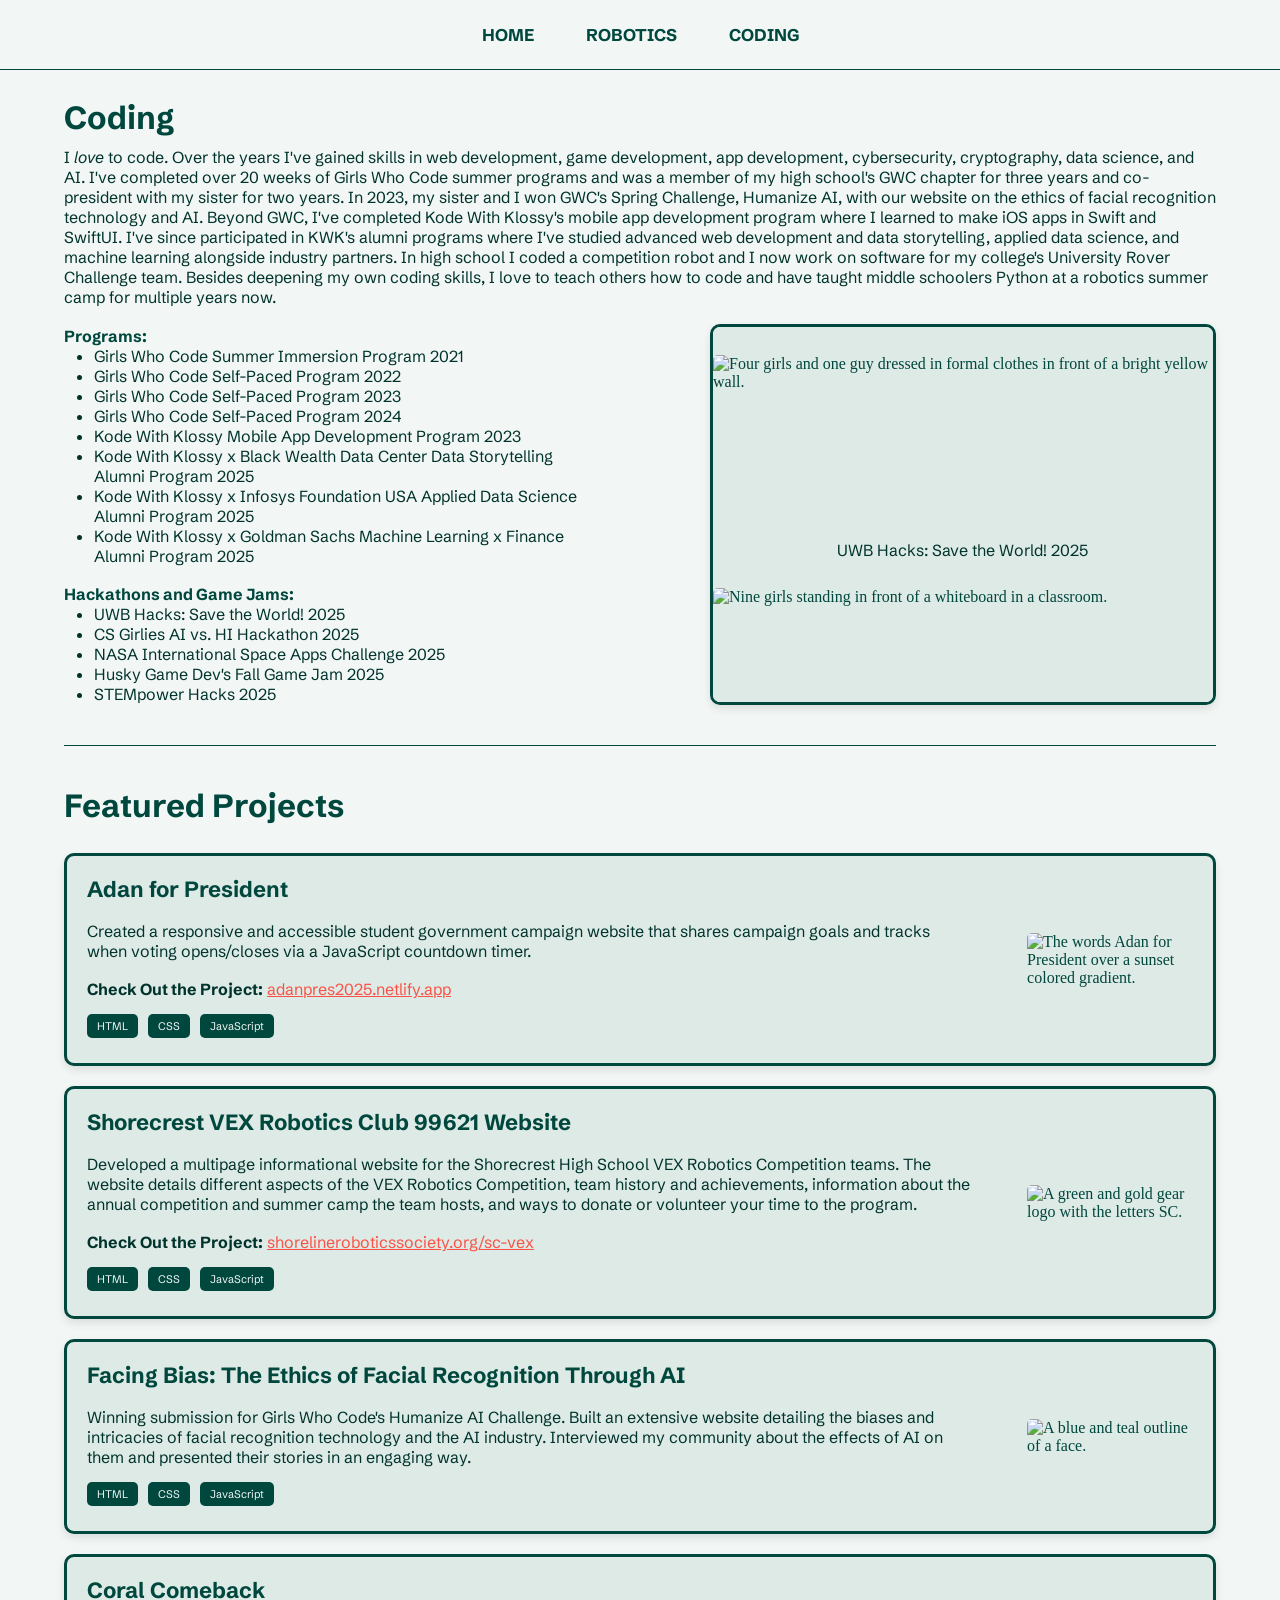
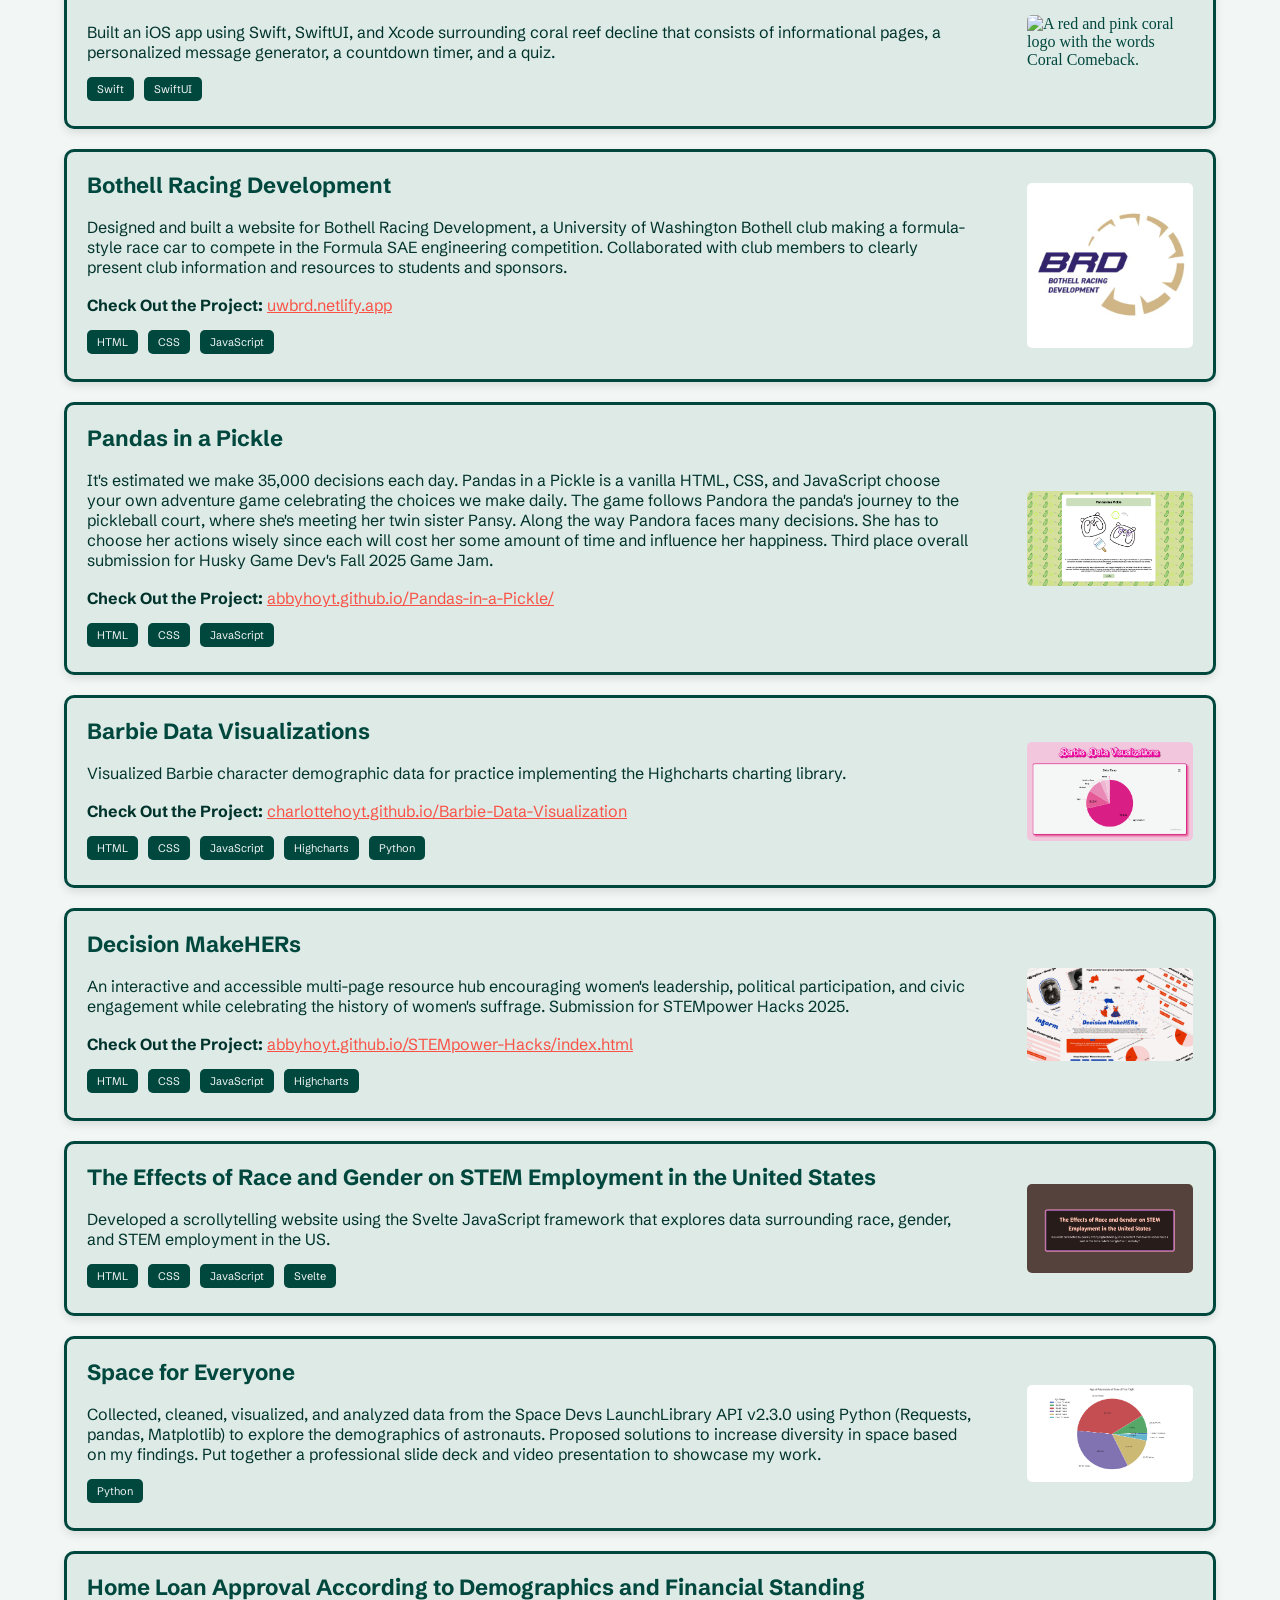
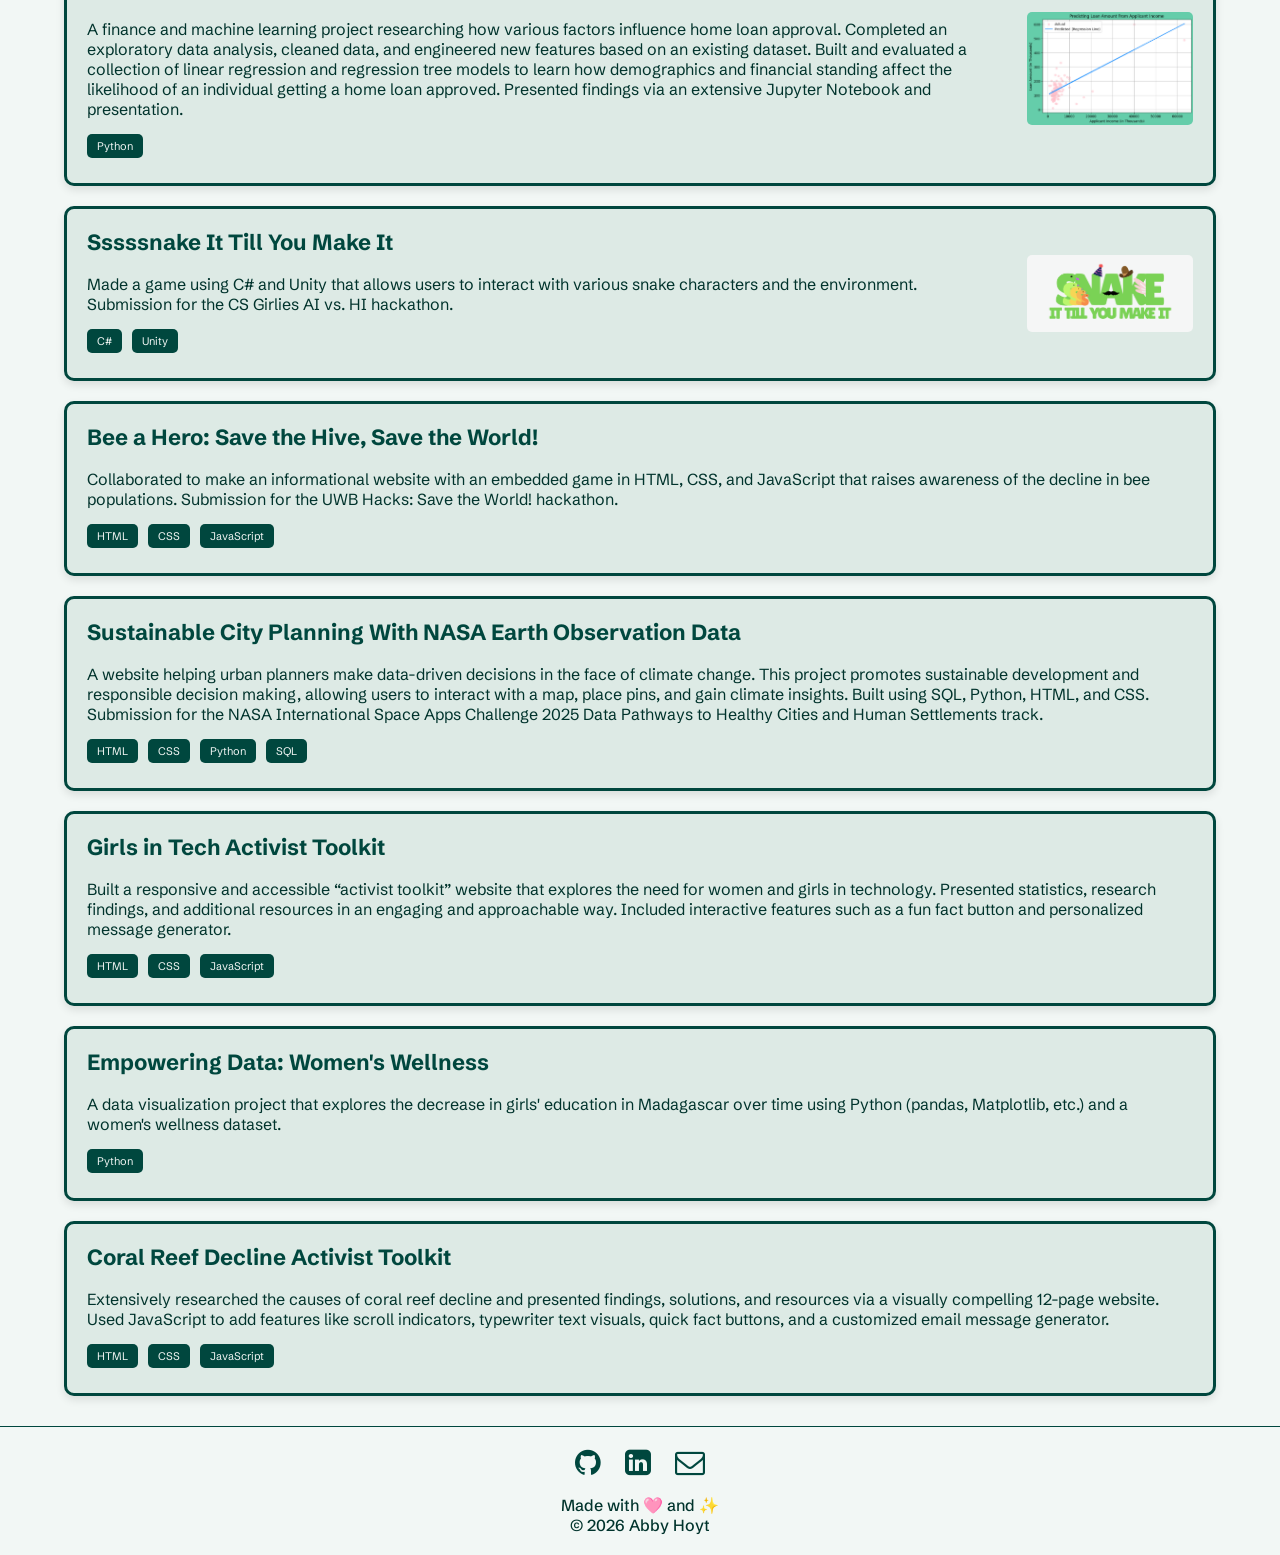
==== commit 24179af4: "Removed old pictures, changed footer, added alt text." ====
--- a/coding.html
+++ b/coding.html
@@ -198,7 +198,7 @@
         </div>
 
          <div class="projectImage">
-            <img alt="" src="assets/BRDLogoSquare.jpg" draggable="false">
+            <img alt="A golden wheel beside the words BRD - Bothell Racing Development in purple." src="assets/BRDLogoSquare.jpg" draggable="false">
         </div>
       </div>
 
@@ -218,7 +218,101 @@
         </div>
 
         <div class="projectImage">
-            <img alt="" src="assets/pandasInAPickle.png" draggable="false">
+            <img alt="A website with a green pickle background, two pandas, and some text." src="assets/pandasInAPickle.png" draggable="false">
+        </div>
+      </div>
+
+      <div class="project">
+        <div class="projectInfo">
+            <p><i class="paragraphHeader">Barbie Data Visualizations</i></p>
+            <br>
+            <p>Visualized Barbie character demographic data for practice implementing the Highcharts charting library.</p>
+            <br>
+            <p><strong>Check Out the Project:</strong> <a href="https://charlottehoyt.github.io/Barbie-Data-Visualization/" target="_blank">charlottehoyt.github.io/Barbie-Data-Visualization</a></p>
+
+            <div class="languagesAndTools">
+              <p>HTML</p>
+              <p>CSS</p>
+              <p>JavaScript</p>
+              <p>Highcharts</p>
+              <p>Python</p>
+            </div>
+        </div>
+
+        <div class="projectImage">
+            <img alt="A website with pink pie charts." src="assets/barbieData.png" draggable="false">
+        </div>
+      </div>
+
+      <div class="project">
+        <div class="projectInfo">
+            <p><i class="paragraphHeader">Decision MakeHERs</i></p>
+            <br>
+            <p>An interactive and accessible multi-page resource hub encouraging women's leadership, political participation, and civic engagement while celebrating the history of women's suffrage. Submission for STEMpower Hacks 2025.</p>
+            <br>
+            <p><strong>Check Out the Project:</strong> <a href="https://abbyhoyt.github.io/STEMpower-Hacks/index.html" target="_blank">abbyhoyt.github.io/STEMpower-Hacks/index.html</a></p>
+
+            <div class="languagesAndTools">
+              <p>HTML</p>
+              <p>CSS</p>
+              <p>JavaScript</p>
+              <p>Highcharts</p>
+            </div>
+        </div>
+
+        <div class="projectImage">
+            <img alt="A cluster of website pages with graphs, images, text, and forms." src="assets/STEMpowerHacksCollage.png" draggable="false">
+        </div>
+      </div>
+
+      <div class="project">
+        <div class="projectInfo">
+            <p><i class="paragraphHeader">The Effects of Race and Gender on STEM Employment in the United States</i></p>
+            <br>
+            <p>Developed a scrollytelling website using the Svelte JavaScript framework that explores data surrounding race, gender, and STEM employment in the US.</p>
+
+            <div class="languagesAndTools">
+              <p>HTML</p>
+              <p>CSS</p>
+              <p>JavaScript</p>
+              <p>Svelte</p>
+            </div>
+        </div>
+
+        <div class="projectImage">
+            <img alt="A pink, purple, brown, and white website with text." src="assets/KWKBWDC.png" draggable="false">
+        </div>
+      </div>
+
+      <div class="project">
+        <div class="projectInfo">
+            <p><i class="paragraphHeader">Space for Everyone</i></p>
+            <br>
+            <p>Collected, cleaned, visualized, and analyzed data from the Space Devs LaunchLibrary API v2.3.0 using Python (Requests, pandas, Matplotlib) to explore the demographics of astronauts. Proposed solutions to increase diversity in space based on my findings. Put together a professional slide deck and video presentation to showcase my work.</p>
+
+            <div class="languagesAndTools">
+              <p>Python</p>
+            </div>
+        </div>
+
+        <div class="projectImage">
+            <img alt="A colorful pie chart depicting the age of astronauts at time of first flight." src="assets/spaceForEveryone.png" draggable="false">
+        </div>
+      </div>
+
+      <div class="project">
+        <div class="projectInfo">
+            <p><i class="paragraphHeader">Home Loan Approval According to Demographics and Financial Standing</i></p>
+            <br>
+            <p>A finance and machine learning project researching how various factors influence home loan approval. Completed an exploratory data analysis, cleaned data, and engineered new features based on an existing dataset. Built and evaluated a collection of linear regression and regression tree models to learn how demographics and financial standing affect the likelihood of an individual getting a home loan approved. Presented findings via an extensive Jupyter Notebook and presentation.</p>
+
+            <div class="languagesAndTools">
+              <p>Python</p>
+            </div>
+        </div>
+
+        <div class="projectImage">
+            <img alt="A blue and pink scatter plot with a green background." src="assets/KWKGoldmanSachs.png" draggable="false">
         </div>
       </div>
 
@@ -227,8 +321,6 @@
             <p><i class="paragraphHeader">Sssssnake It Till You Make It</i></p>
             <br>
             <p>Made a game using C# and Unity that allows users to interact with various snake characters and the environment. Submission for the CS Girlies AI vs. HI hackathon.</p>
-            <br>
-            <p><strong>Check Out the Project:</strong> <a href="https://devpost.com/software/ssssnake-it-till-you-make-it" target="_blank">Sssssnake It Till You Make It on DevPost</a></p>
 
             <div class="languagesAndTools">
               <p>C#</p>
@@ -237,129 +329,29 @@
         </div>
 
         <div class="projectImage">
-            <img alt="" src="assets/snakeItTillYouMakeItLogo.png" draggable="false">
-        </div>
-      </div>
-
-      <div class="project">
-        <div class="projectInfo">
-            <p><i class="paragraphHeader">Barbie Data Visualizations</i></p>
-            <br>
-            <p>Visualized Barbie character demographic data for practice implementing the Highcharts charting library.</p>
-            <br>
-            <p><strong>Check Out the Project:</strong> <a href="https://charlottehoyt.github.io/Barbie-Data-Visualization/" target="_blank">charlottehoyt.github.io/Barbie-Data-Visualization</a></p>
-
-            <div class="languagesAndTools">
-              <p>HTML</p>
-              <p>CSS</p>
-              <p>JavaScript</p>
-              <p>Highcharts</p>
-              <p>Python</p>
-            </div>
-        </div>
-
-        <div class="projectImage">
-            <img alt="" src="assets/barbieData.png" draggable="false">
-        </div>
-      </div>
-
-      <div class="project">
-        <div class="projectInfo">
-            <p><i class="paragraphHeader">Decision MakeHERs</i></p>
-            <br>
-            <p>An interactive and accessible multi-page resource hub encouraging women's leadership, political participation, and civic engagement while celebrating the history of women's suffrage. Submission for STEMpower Hacks 2025.</p>
-            <br>
-            <p><strong>Check Out the Project:</strong> <a href="https://abbyhoyt.github.io/STEMpower-Hacks/index.html" target="_blank">abbyhoyt.github.io/STEMpower-Hacks/index.html</a></p>
-
-            <div class="languagesAndTools">
-              <p>HTML</p>
-              <p>CSS</p>
-              <p>JavaScript</p>
-              <p>Highcharts</p>
-            </div>
-        </div>
-
-        <div class="projectImage">
-            <img alt="" src="assets/STEMpowerHacksCollage.png" draggable="false">
-        </div>
-      </div>
-
-      <div class="project">
-        <div class="projectInfo">
-            <p><i class="paragraphHeader">The Effects of Race and Gender on STEM Employment in the United States</i></p>
-            <br>
-            <p>Developed a scrollytelling website using the Svelte JavaScript framework that explores data surrounding race, gender, and STEM employment in the US.</p>
-            <br>
-            <p><strong>Check Out the Project:</strong> <a href="https://abbyhoyt.github.io/KWK-BWDC-Final-Project/" target="_blank">abbyhoyt.github.io/KWK-BWDC-Final-Project</a></p>
-
-            <div class="languagesAndTools">
-              <p>HTML</p>
-              <p>CSS</p>
-              <p>JavaScript</p>
-              <p>Svelte</p>
-            </div>
-        </div>
-
-        <div class="projectImage">
-            <img alt="" src="assets/KWKBWDC.png" draggable="false">
-        </div>
-      </div>
-
-      <div class="project">
-        <div class="projectInfo">
-            <p><i class="paragraphHeader">Home Loan Approval According to Demographics and Financial Standing</i></p>
-            <br>
-            <p>A finance and machine learning project researching how various factors influence home loan approval. Completed an exploratory data analysis, cleaned data, and engineered new features based on an existing dataset. Built and evaluated a collection of linear regression and regression tree models to learn how demographics and financial standing affect the likelihood of an individual getting a home loan approved. Presented findings via an extensive Jupyter Notebook and presentation.</p>
-            <br>
-            <p><strong>Check Out the Project:</strong> <a href="https://github.com/AbbyHoyt/KWK-Goldman-Sachs-ML-Final-Project" target="_blank">github.com/AbbyHoyt/KWK-Goldman-Sachs-ML-Final-Project</a></p>
-
-            <div class="languagesAndTools">
-              <p>Python</p>
-            </div>
-        </div>
-
-        <div class="projectImage">
-            <img alt="" src="assets/KWKGoldmanSachs.png" draggable="false">
+            <img alt="The words Snake It Till You Make It alongside snakes and accessories." src="assets/snakeItTillYouMakeItLogo.png" draggable="false">
         </div>
       </div>
 
       <div class="project textOnly">
         <div class="projectInfo">
-            <p><i class="paragraphHeader">Space for Everyone</i></p>
-            <br>
-            <p>Collected, cleaned, visualized, and analyzed data from the Space Devs LaunchLibrary API v2.3.0 using Python (Requests, pandas, Matplotlib) to explore the demographics of astronauts. Proposed solutions to increase diversity in space based on my findings. Put together a professional slide deck and video presentation to showcase my work.</p>
-            <br>
-            <p><strong>Check Out the Project:</strong> <a href="https://github.com/AbbyHoyt/KWK-Applied-DS" target="_blank">github.com/AbbyHoyt/KWK-Applied-DS</a></p>
-
-            <div class="languagesAndTools">
-              <p>Python</p>
-            </div>
-        </div>
+            <p><i class="paragraphHeader">Bee a Hero: Save the Hive, Save the World!</i></p>
+            <br>
+            <p>Collaborated to make an informational website with an embedded game in HTML, CSS, and JavaScript that raises awareness of the decline in bee populations. Submission for the UWB Hacks: Save the World! hackathon.</p>
+        
+            <div class="languagesAndTools">
+              <p>HTML</p>
+              <p>CSS</p>
+              <p>JavaScript</p>
+            </div>
+          </div>
       </div>
 
       <div class="project textOnly">
         <div class="projectInfo">
-            <p><i class="paragraphHeader">Bee a Hero: Save the Hive, Save the World!</i></p>
-            <br>
-            <p>Collaborated to make an informational website with an embedded game in HTML, CSS, and JavaScript that raises awareness of the decline in bee populations. Submission for the UWB Hacks: Save the World! hackathon.</p>
-            <br>
-            <p><strong>Check Out the Project:</strong> <a href="https://devpost.com/software/bee-a-hero?_gl=1*7gjc6n*_gcl_au*MTA5ODE4Mzg0MS4xNzQ0Nzg4Mjc5*_ga*MTI2MTYyNzk5Mi4xNzQ0Nzg4Mjgw*_ga_0YHJK3Y10M*MTc0NTgwOTY4OS4zNS4xLjE3NDU4MDk3NzcuMC4wLjA" target="_blank"><i>Bee a Hero: Save the Hive, Save the World!</i> on DevPost</a></p>      
-        
-            <div class="languagesAndTools">
-              <p>HTML</p>
-              <p>CSS</p>
-              <p>JavaScript</p>
-            </div>
-          </div>
-      </div>
-
-      <div class="project textOnly">
-        <div class="projectInfo">
             <p><i class="paragraphHeader">Sustainable City Planning With NASA Earth Observation Data</i></p>
             <br>
             <p>A website helping urban planners make data-driven decisions in the face of climate change. This project promotes sustainable development and responsible decision making, allowing users to interact with a map, place pins, and gain climate insights. Built using SQL, Python, HTML, and CSS. Submission for the NASA International Space Apps Challenge 2025 Data Pathways to Healthy Cities and Human Settlements track.</p>
-            <br>
-            <p><strong>Check Out the Project:</strong> <a href="https://www.spaceappschallenge.org/2025/find-a-team/reach/?tab=project" target="_blank">Sustainable City Planning Project Details</a></p>
 
             <div class="languagesAndTools">
               <p>HTML</p>
@@ -421,7 +413,8 @@
 
       <br>
 
-      <p>Made with 🩷 and ✨ | &copy; <script>document.write(new Date().getFullYear())</script> Abby Hoyt</p>
+      <p>Made with 🩷 and ✨</p>
+      <p>&copy; <script>document.write(new Date().getFullYear())</script> Abby Hoyt</p>
     </div>
     
   </body>
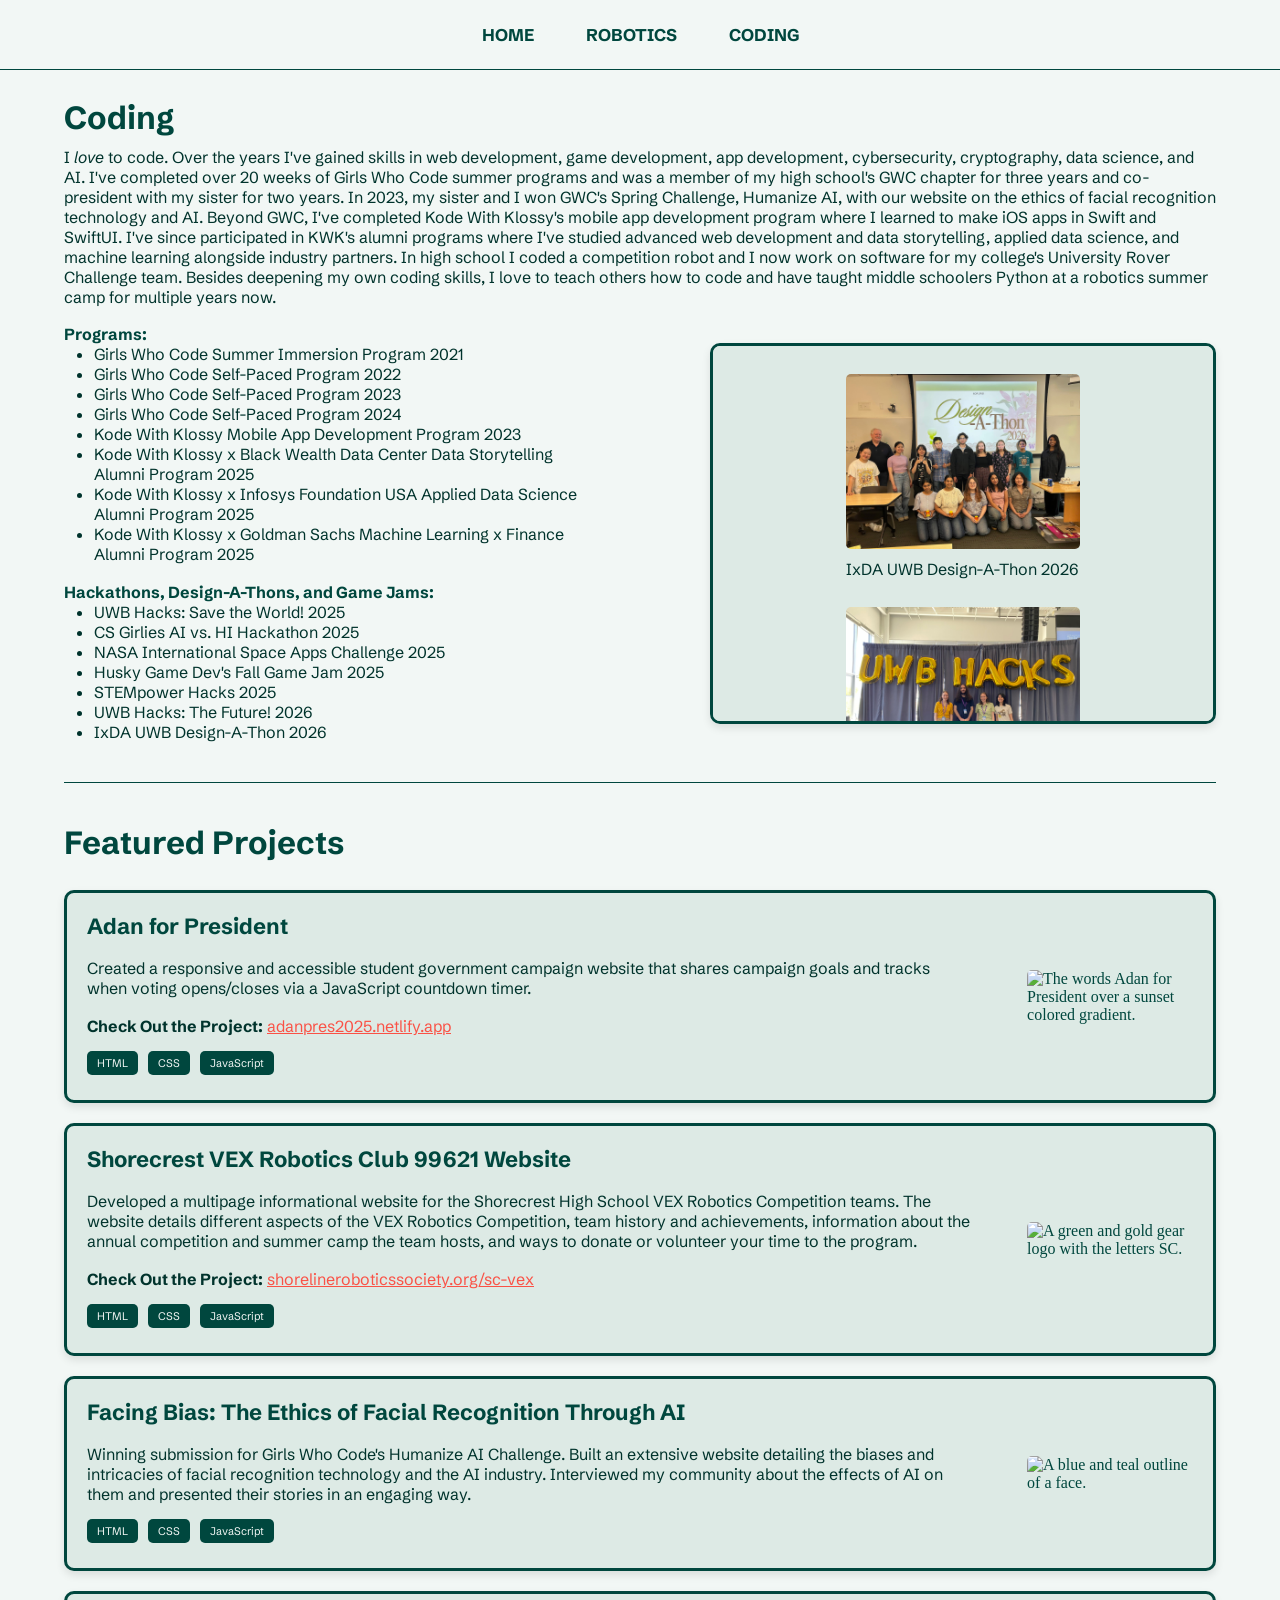
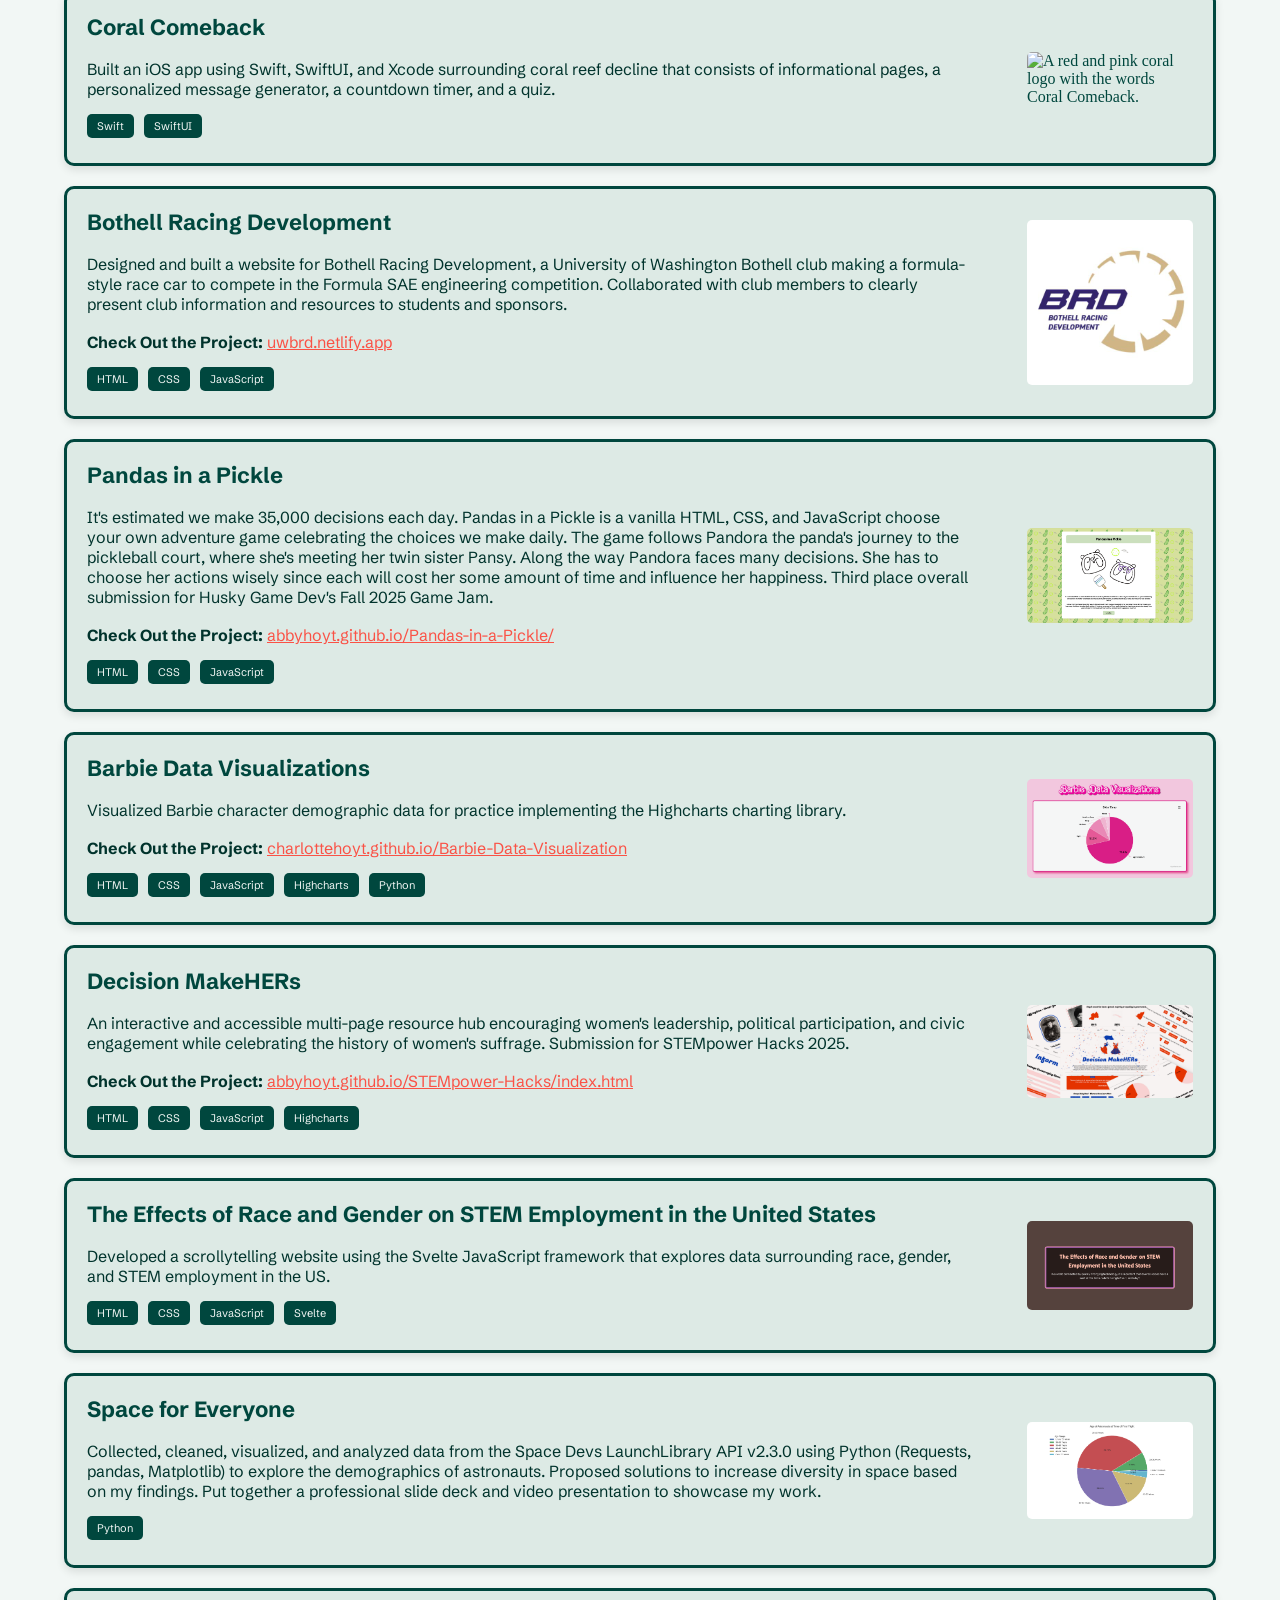
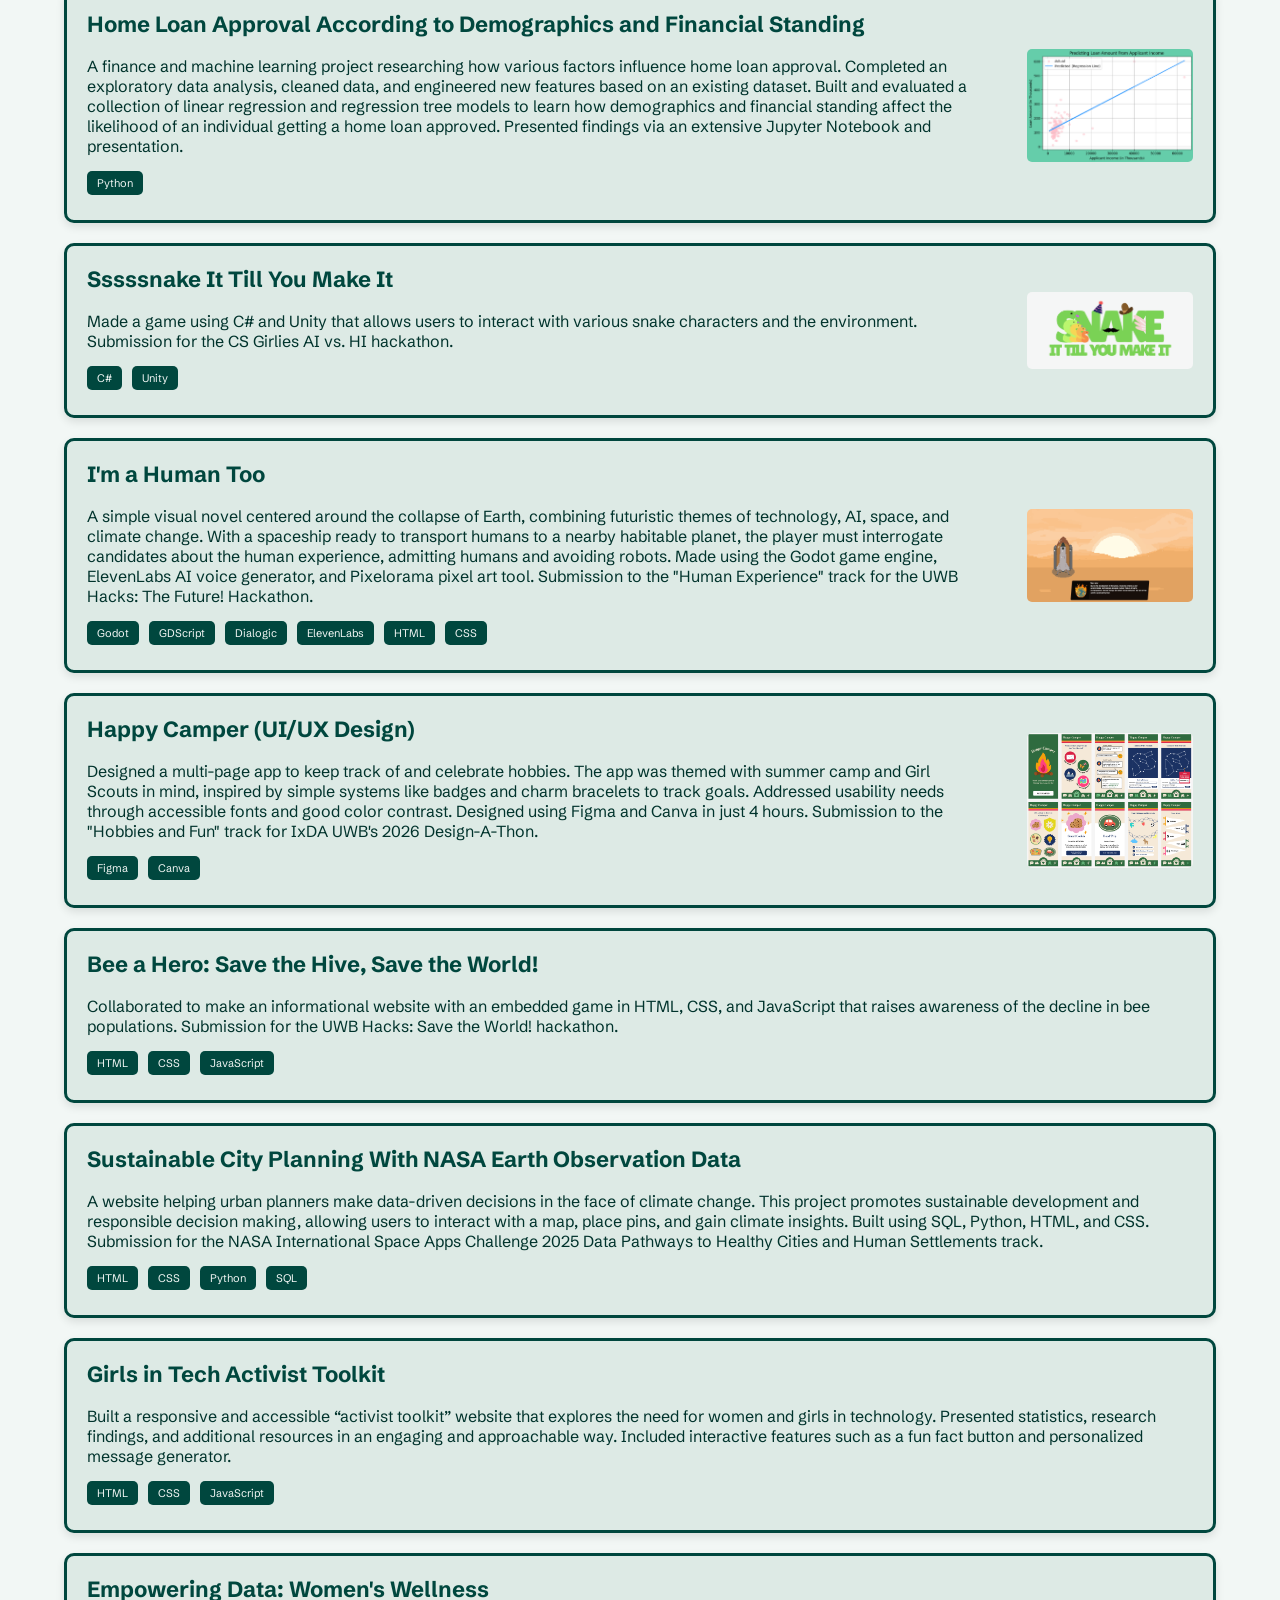
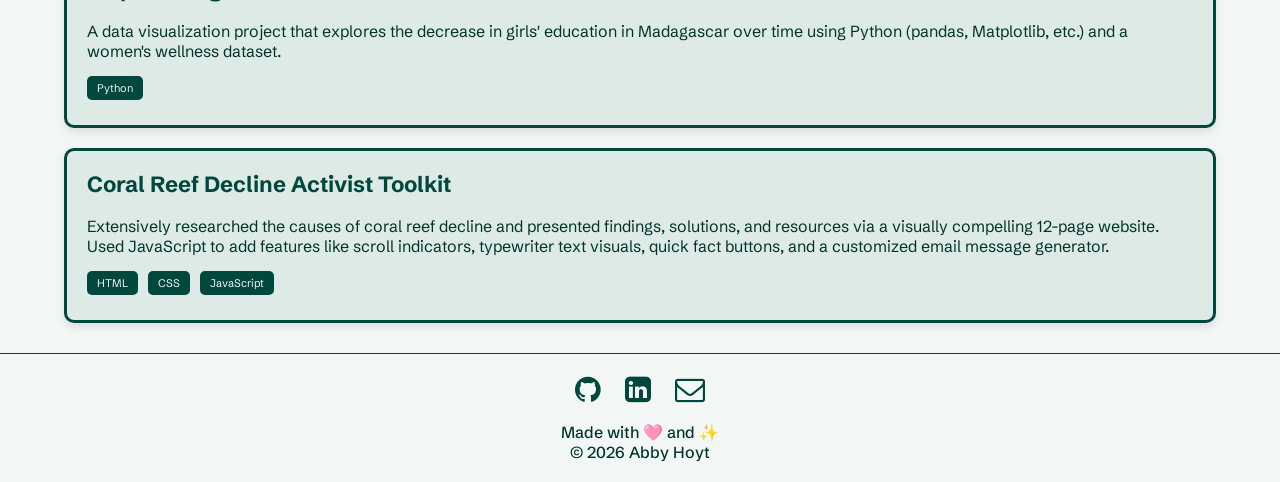
==== commit 765ce7ea: "Added new projects and updated photos." ====
--- a/coding.html
+++ b/coding.html
@@ -62,13 +62,15 @@
 
             <br>
 
-            <p><i class="paragraphHeader">Hackathons and Game Jams:</i> 
+            <p><i class="paragraphHeader">Hackathons, Design-A-Thons, and Game Jams:</i> 
             <ul>
                 <li>UWB Hacks: Save the World! 2025</li>
                 <li>CS Girlies AI vs. HI Hackathon 2025</li>
                 <li>NASA International Space Apps Challenge 2025</li>
                 <li>Husky Game Dev's Fall Game Jam 2025</li>
                 <li>STEMpower Hacks 2025</li>
+                <li>UWB Hacks: The Future! 2026</li>
+                <li>IxDA UWB Design-A-Thon 2026</li>
             </ul>
         </div>
 
@@ -79,6 +81,12 @@
         <!--Right Side (Scroll Div With Images)-->
         <div class="sideBySideElement sideBySideElementRight scrollDiv">
           <br>
+          <img class="galleryImage" alt="A group of students standing in a classroom in front of a screen displaying a design-a-thon logo." src="assets/IxDAUWBDesign-A-Thon2026.jpeg" draggable="false">
+          <p>IxDA UWB Design-A-Thon 2026</p>
+          <br>
+          <img class="galleryImage" alt="Three girls and one guy standing in front of gray curtains and golden bubble letter balloons reading 'UWB Hacks.'" src="assets/UWBHacks2026.jpeg" draggable="false">
+          <p>UWB Hacks: The Future! 2026</p>
+          <br>
           <img class="galleryImage" alt="Four girls and one guy dressed in formal clothes in front of a bright yellow wall." src="assets/hackathon.jpeg" draggable="false">
           <p>UWB Hacks: Save the World! 2025</p>
           <br>
@@ -102,6 +110,7 @@
 
       <div class="divider"></div>
 
+      <!--Projects-->
       <h1>Featured Projects</h1>
 
       <br>
@@ -330,6 +339,44 @@
 
         <div class="projectImage">
             <img alt="The words Snake It Till You Make It alongside snakes and accessories." src="assets/snakeItTillYouMakeItLogo.png" draggable="false">
+        </div>
+      </div>
+
+      <div class="project">
+        <div class="projectInfo">
+            <p><i class="paragraphHeader">I'm a Human Too</i></p>
+            <br>
+            <p>A simple visual novel centered around the collapse of Earth, combining futuristic themes of technology, AI, space, and climate change. With a spaceship ready to transport humans to a nearby habitable planet, the player must interrogate candidates about the human experience, admitting humans and avoiding robots. Made using the Godot game engine, ElevenLabs AI voice generator, and Pixelorama pixel art tool. Submission to the "Human Experience" track for the UWB Hacks: The Future! Hackathon.</p>
+
+            <div class="languagesAndTools">
+              <p>Godot</p>
+              <p>GDScript</p>
+              <p>Dialogic</p>
+              <p>ElevenLabs</p>
+              <p>HTML</p>
+              <p>CSS</p>
+            </div>
+        </div>
+
+        <div class="projectImage">
+            <img alt="A screenshot of a pixel art desert scene with a rocket and dialogue box." src="assets/I'mAHumanTooScreen.png" draggable="false">
+        </div>
+      </div>
+
+      <div class="project">
+        <div class="projectInfo">
+            <p><i class="paragraphHeader">Happy Camper (UI/UX Design)</i></p>
+            <br>
+            <p>Designed a multi-page app to keep track of and celebrate hobbies. The app was themed with summer camp and Girl Scouts in mind, inspired by simple systems like badges and charm bracelets to track goals. Addressed usability needs through accessible fonts and good color contrast. Designed using Figma and Canva in just 4 hours. Submission to the "Hobbies and Fun" track for IxDA UWB's 2026 Design-A-Thon.</p>
+
+            <div class="languagesAndTools">
+              <p>Figma</p>
+              <p>Canva</p>
+            </div>
+        </div>
+
+        <div class="projectImage">
+            <img alt="A collection of 10 app wireframes." src="assets/happyCamperScreens.png" draggable="false">
         </div>
       </div>
 
--- a/style.css
+++ b/style.css
@@ -18,6 +18,7 @@
     width: 90%;
     margin-right: auto;
     margin-left: auto;
+    max-width: 1300px;
 }
   
 /*Style Header Text*/
@@ -198,8 +199,8 @@
 @media screen and (max-width: 600px) {
     .galleryImage {
         margin: 10px;
-        width: 100px;
-        height: 100px;
+        width: 90px;
+        height: 90px;
         object-fit: cover;
         object-position: center center;
     }
@@ -420,8 +421,8 @@
     }
 
     .projectImage img {
-        width: 50%;
-        height: auto;
+        height: 125px;
+        width: auto;
         margin: 20px;
         margin-bottom: 0px;
         margin-right: auto;
@@ -431,6 +432,7 @@
     }
 }
 
+/*Style Project Languages and Tools*/
 .languagesAndTools {
     display: flex;
     flex-wrap: wrap;
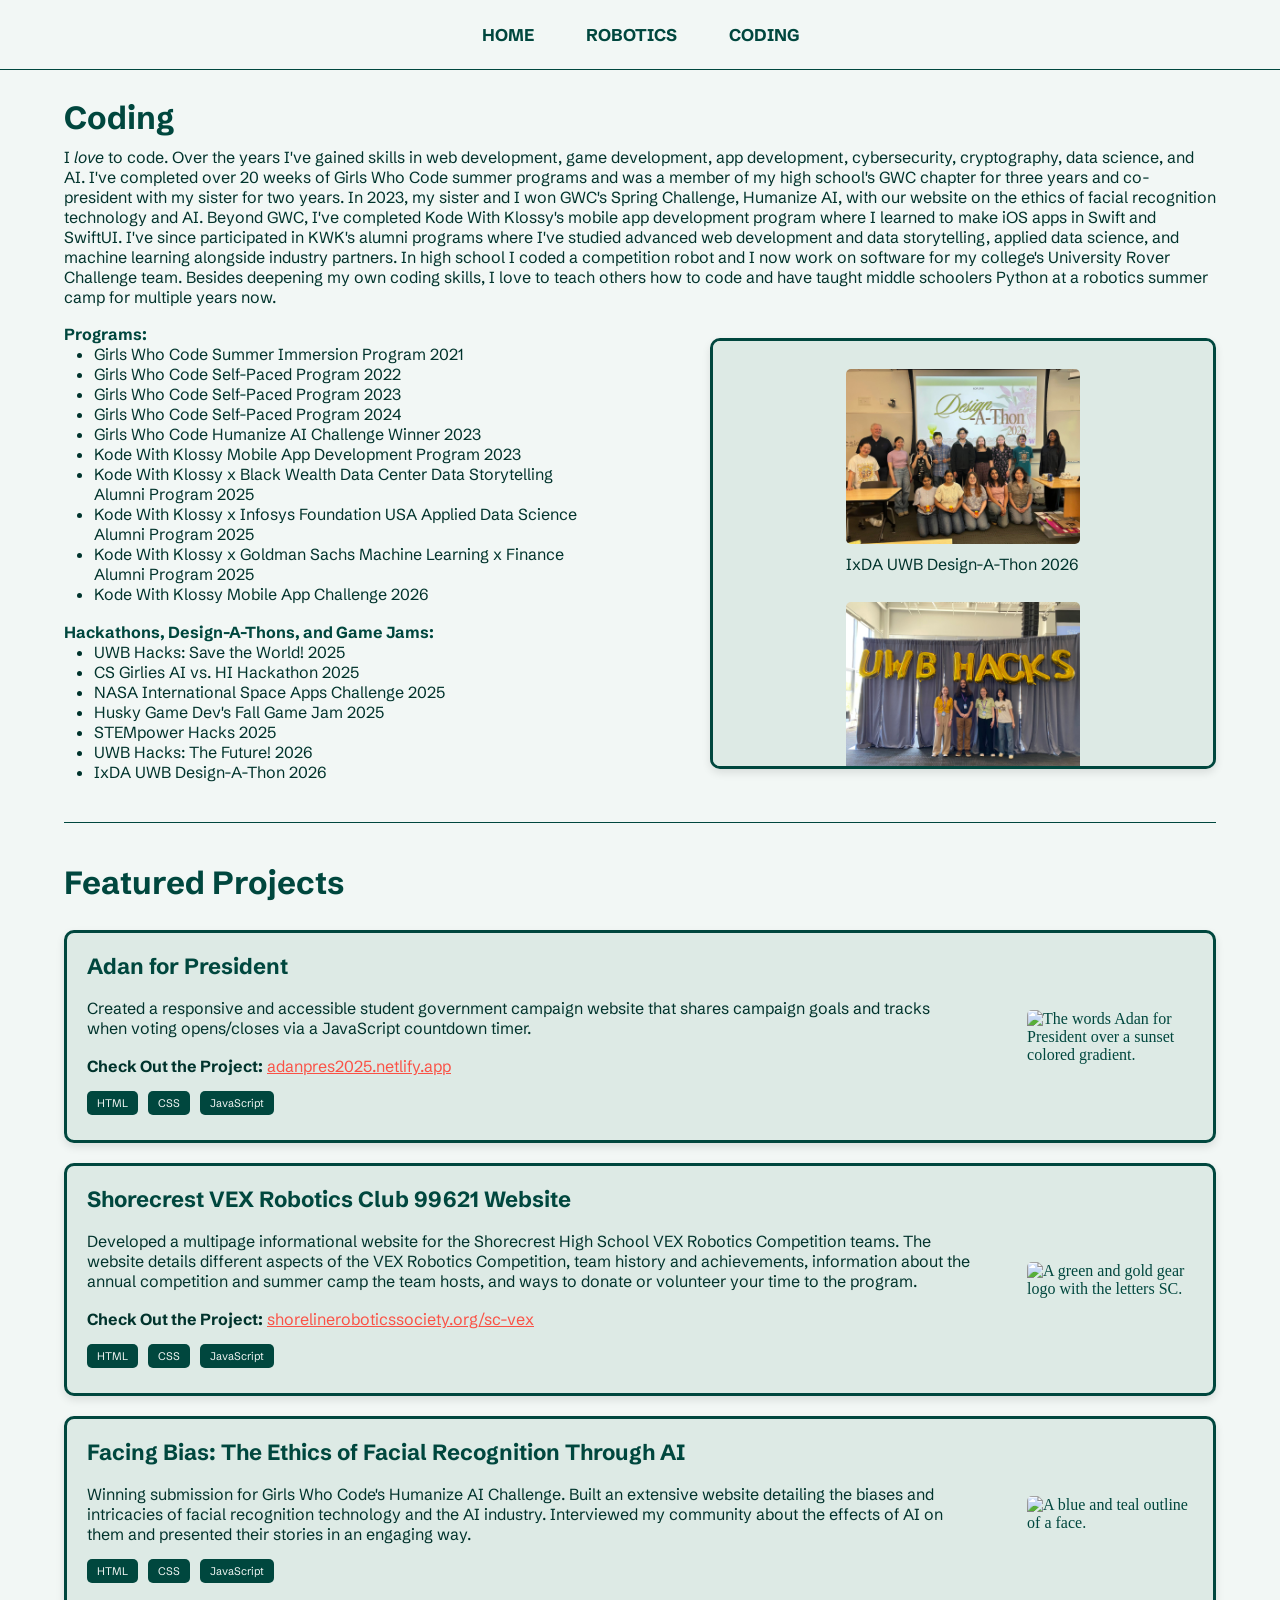
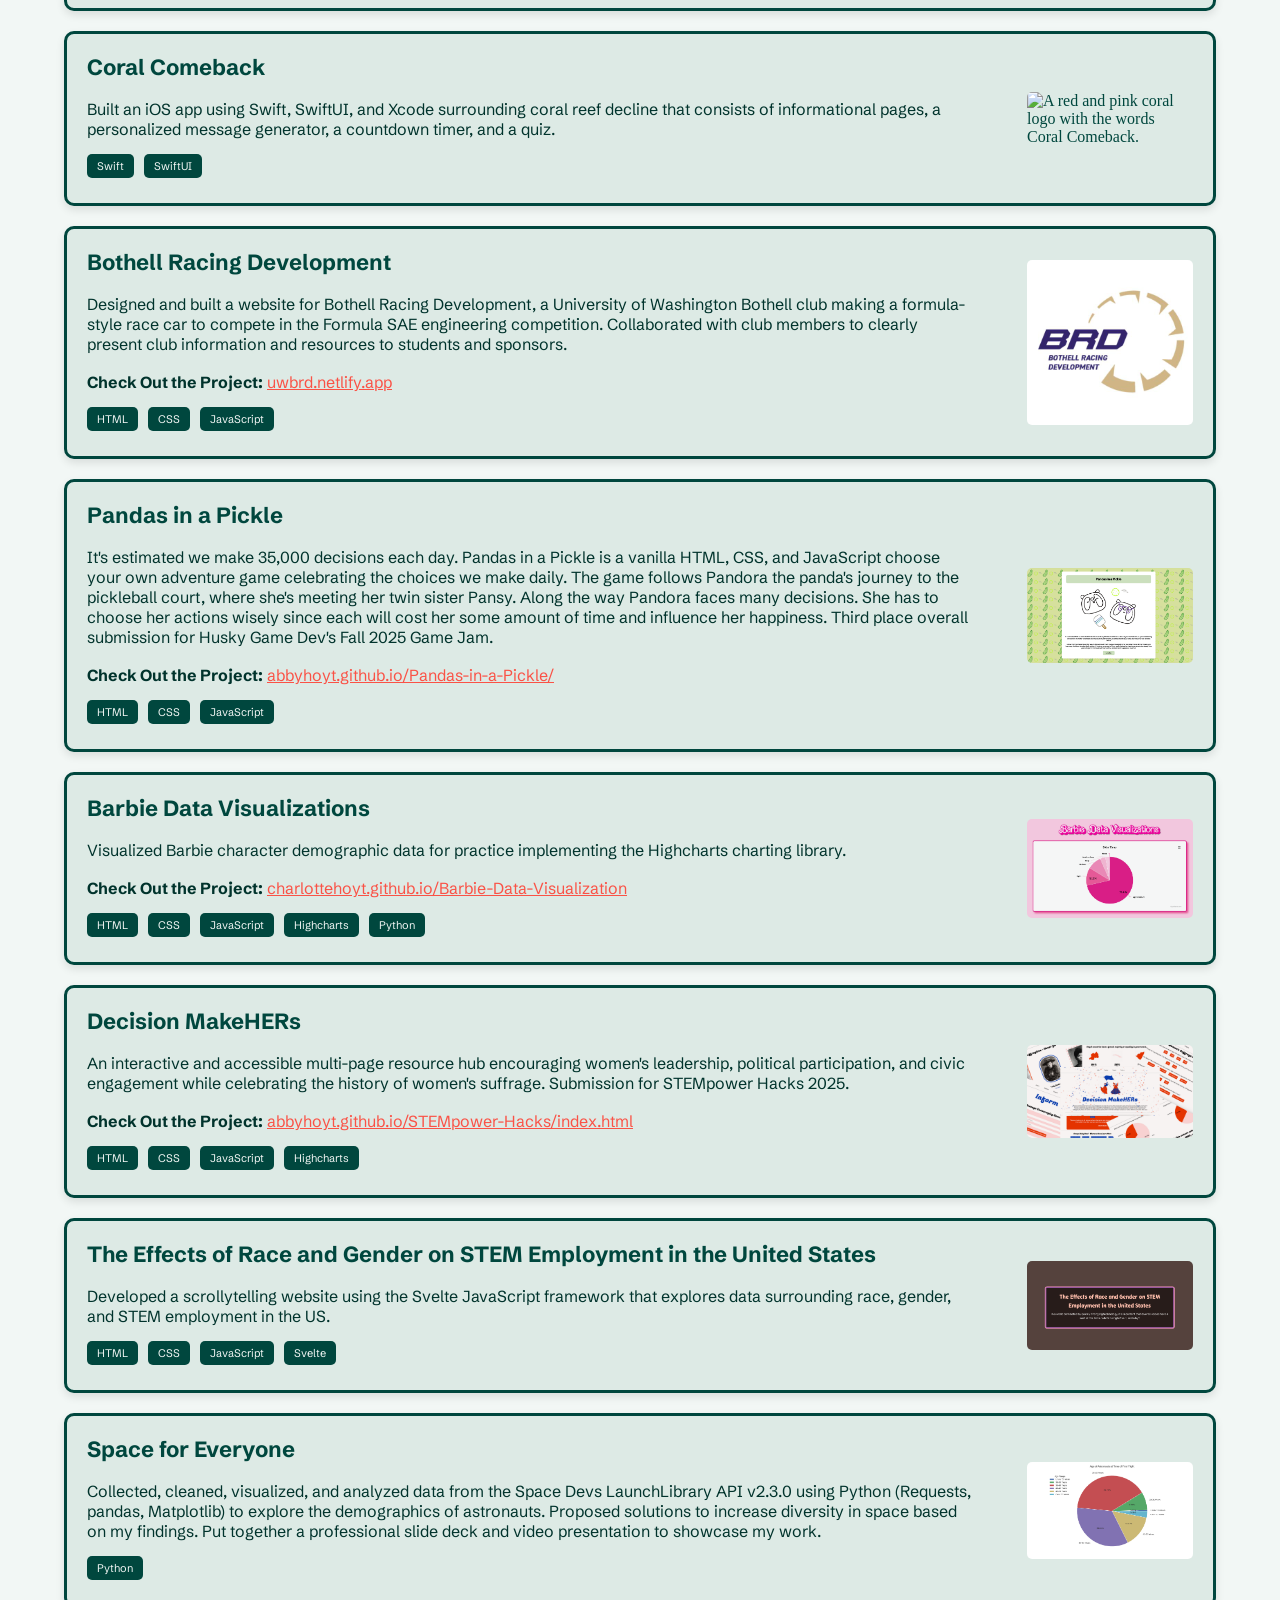
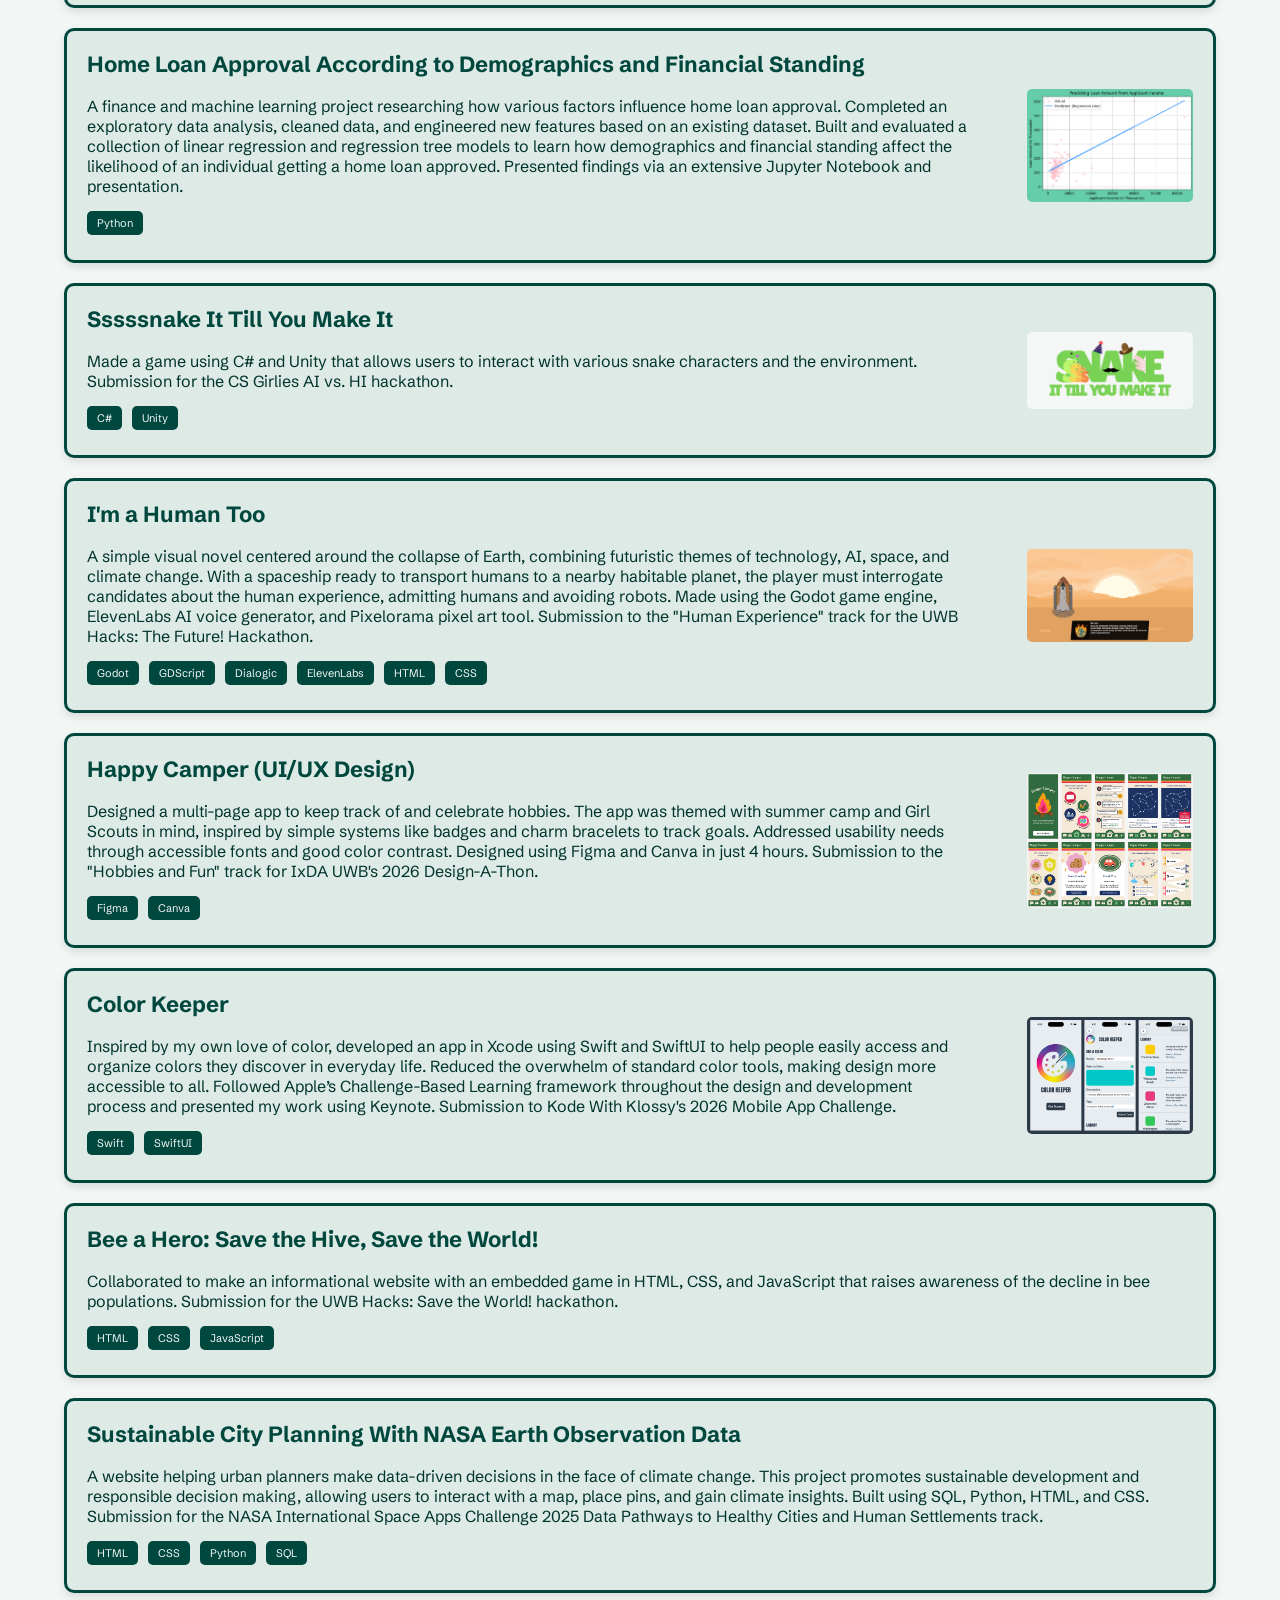
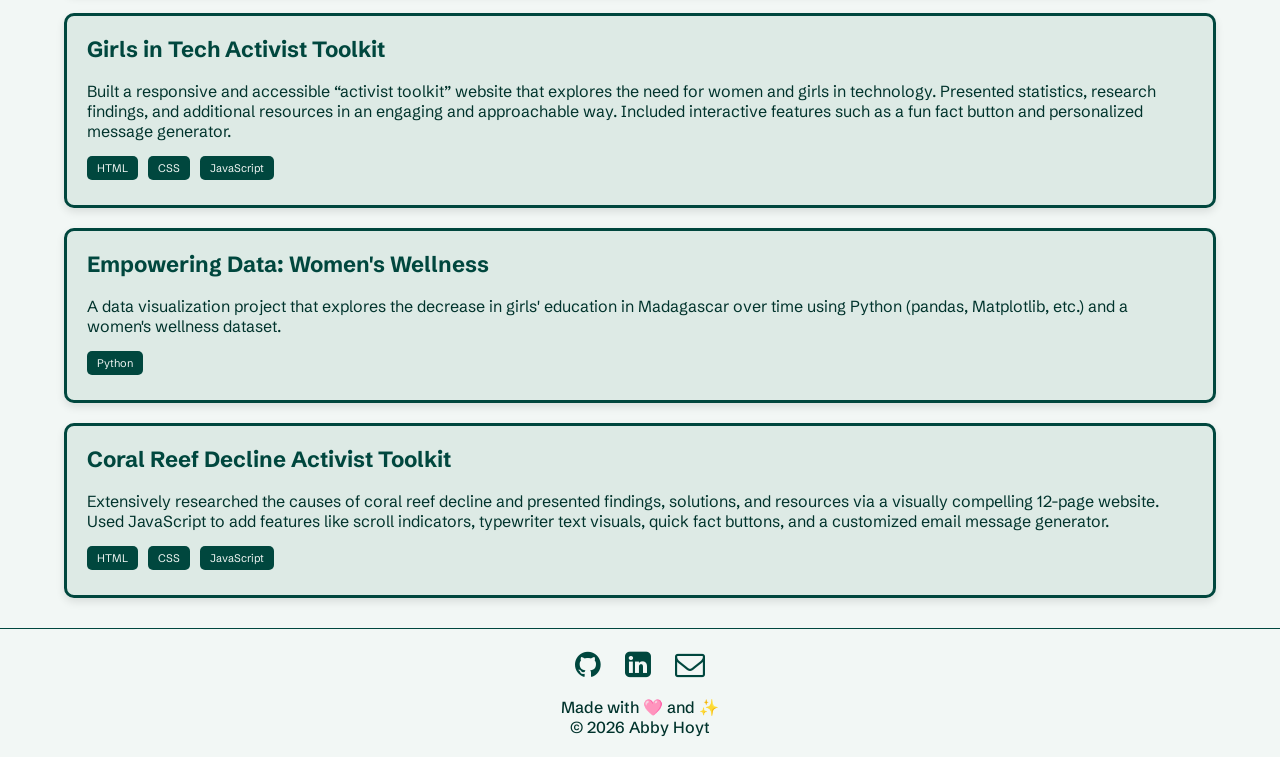
==== commit ebf0451e: "Added KWK Mobile App Challenge and a new picture." ====
--- a/coding.html
+++ b/coding.html
@@ -54,10 +54,12 @@
                 <li>Girls Who Code Self-Paced Program 2022</li>
                 <li>Girls Who Code Self-Paced Program 2023</li>
                 <li>Girls Who Code Self-Paced Program 2024</li>
+                <li>Girls Who Code Humanize AI Challenge Winner 2023</li>
                 <li>Kode With Klossy Mobile App Development Program 2023</li>
                 <li>Kode With Klossy x Black Wealth Data Center Data Storytelling Alumni Program 2025</li>
                 <li>Kode With Klossy x Infosys Foundation USA Applied Data Science Alumni Program 2025</li>
                 <li>Kode With Klossy x Goldman Sachs Machine Learning x Finance Alumni Program 2025</li>
+                <li>Kode With Klossy Mobile App Challenge 2026</li>
             </ul>
 
             <br>
@@ -380,6 +382,23 @@
         </div>
       </div>
 
+      <div class="project">
+        <div class="projectInfo">
+            <p><i class="paragraphHeader">Color Keeper</i></p>
+            <br>
+            <p>Inspired by my own love of color, developed an app in Xcode using Swift and SwiftUI to help people easily access and organize colors they discover in everyday life. Reduced the overwhelm of standard color tools, making design more accessible to all. Followed Apple’s Challenge-Based Learning framework throughout the design and development process and presented my work using Keynote. Submission to Kode With Klossy's 2026 Mobile App Challenge.</p>
+
+            <div class="languagesAndTools">
+              <p>Swift</p>
+              <p>SwiftUI</p>
+            </div>
+        </div>
+
+        <div class="projectImage">
+            <img alt="A row of 3 app screens." src="assets/colorKeeper.png" draggable="false">
+        </div>
+      </div>
+
       <div class="project textOnly">
         <div class="projectInfo">
             <p><i class="paragraphHeader">Bee a Hero: Save the Hive, Save the World!</i></p>
--- a/style.css
+++ b/style.css
@@ -211,7 +211,7 @@
     background-color: #DDEAE5;
     border: 3px solid #00473e;
     border-radius: 10px;
-    max-height: 375px;
+    max-height: 425px;
     max-width: 500px;
     overflow-y: auto;
     justify-content: center;
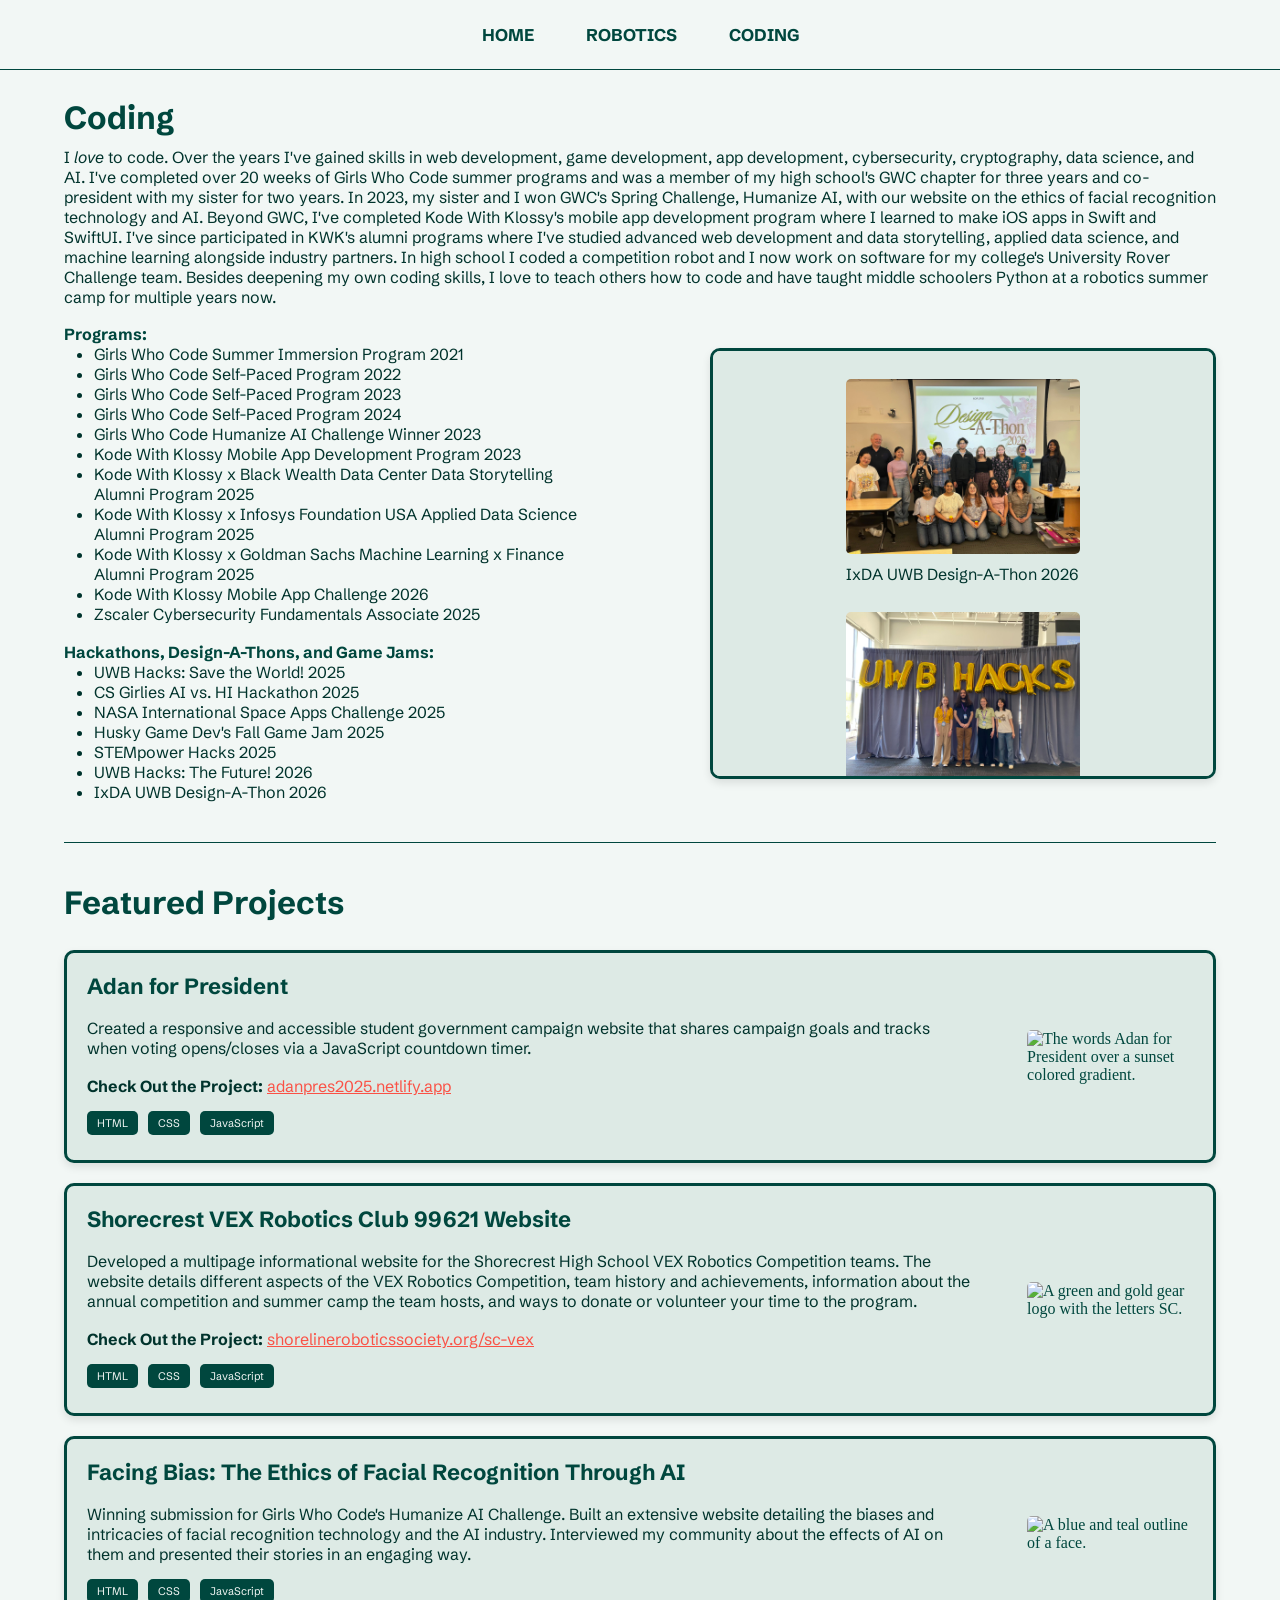
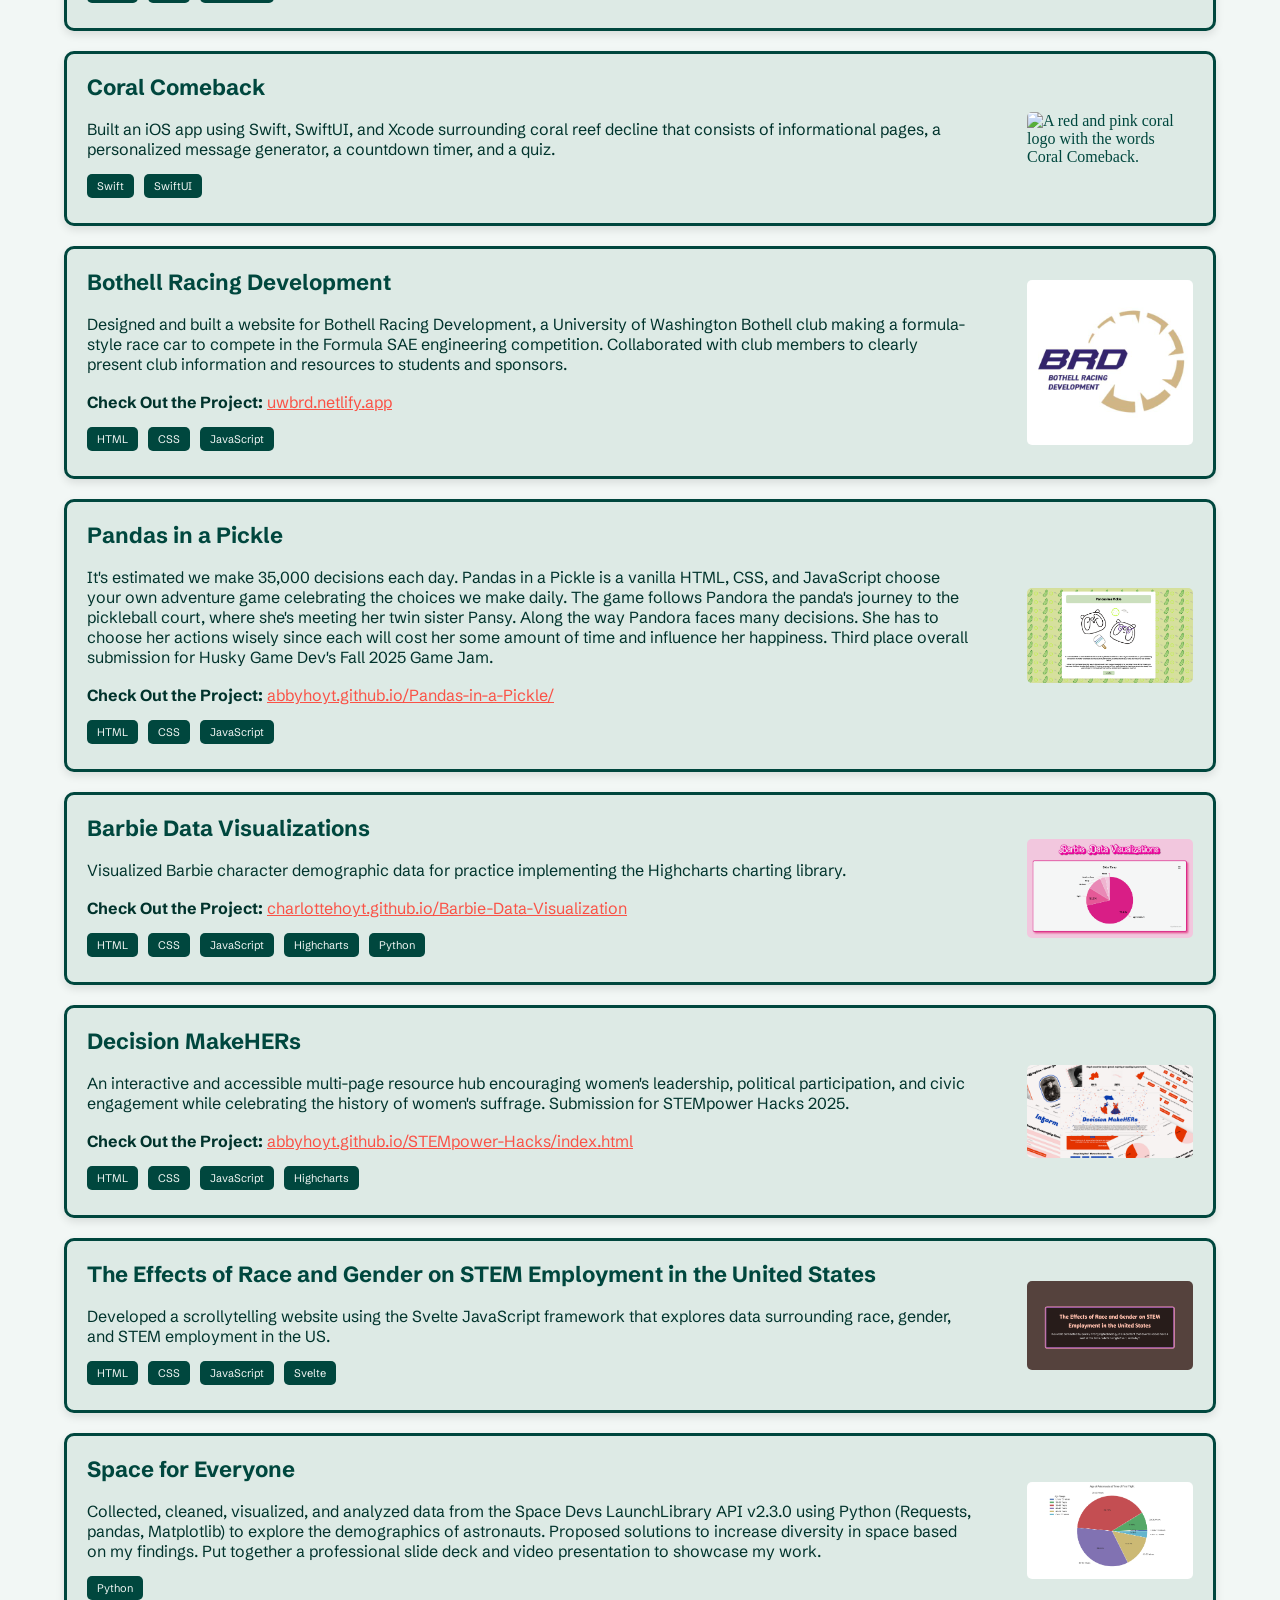
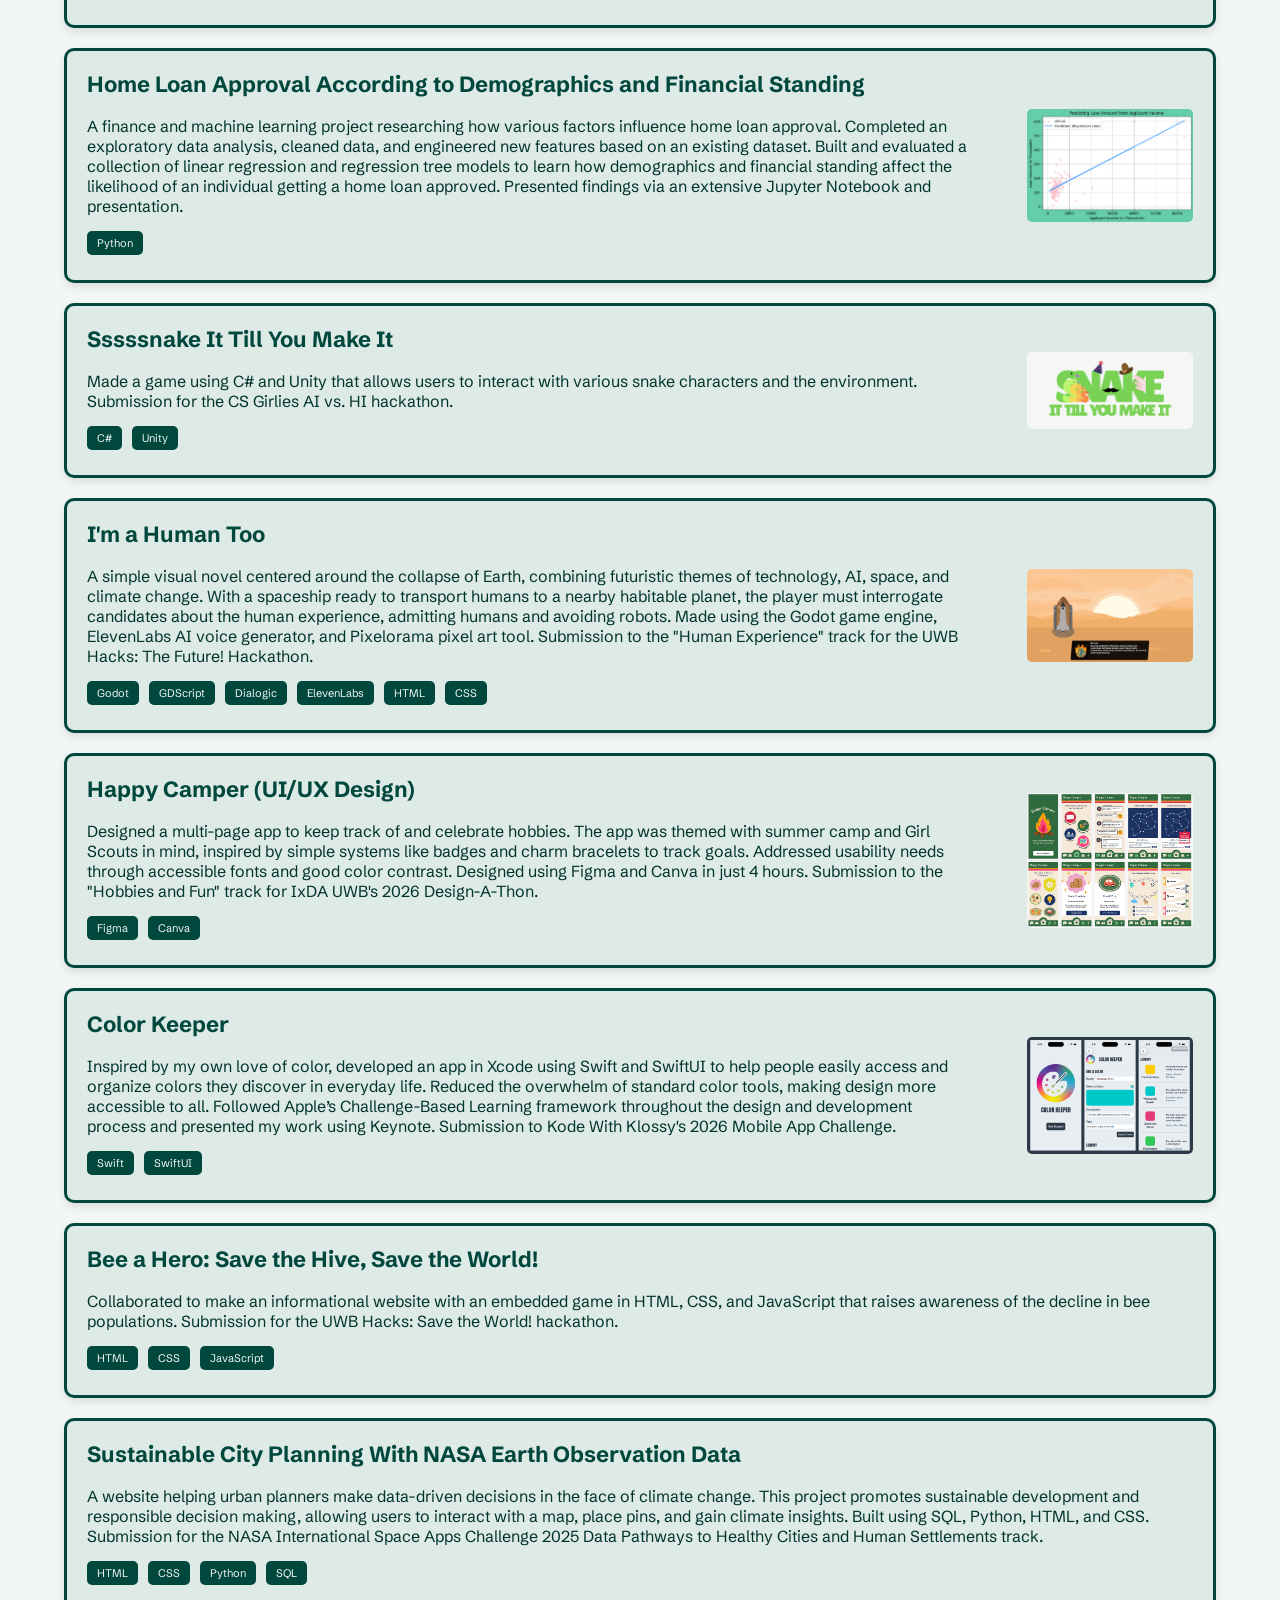
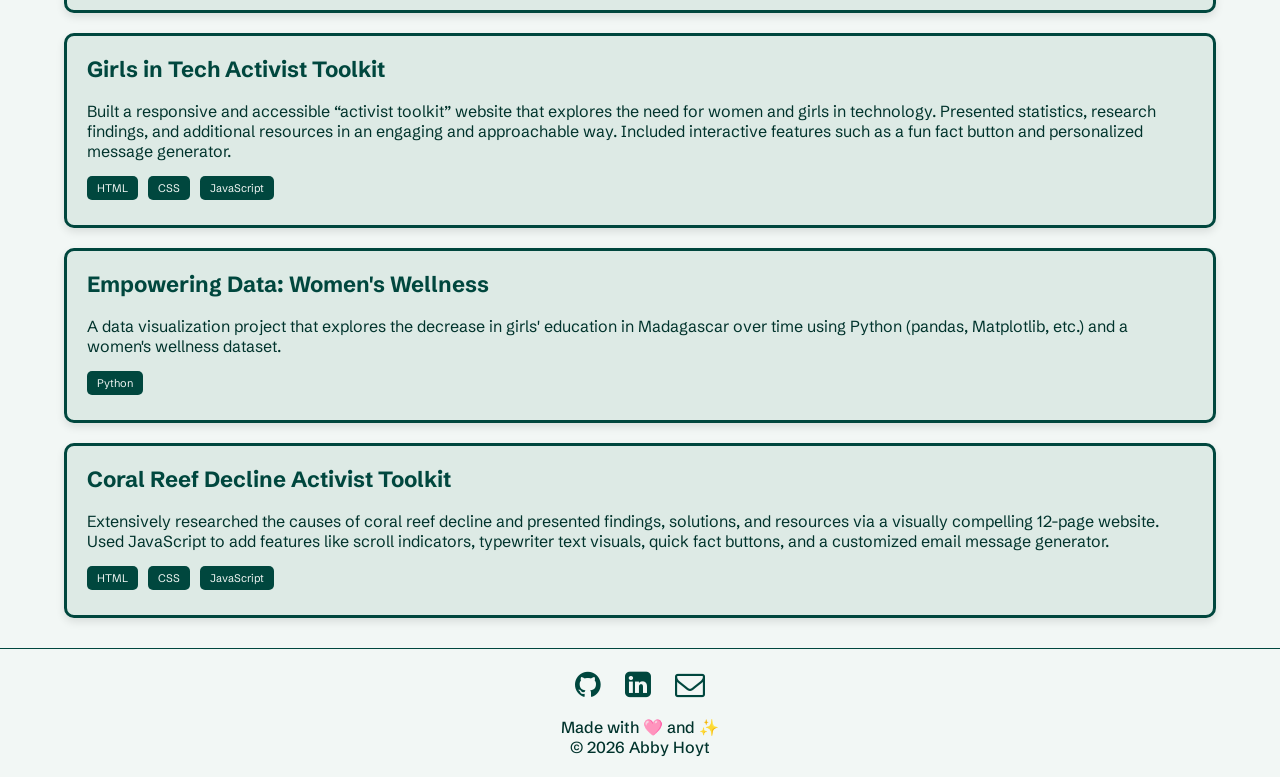
==== commit 5467bd12: "Add ZScaler certification." ====
--- a/coding.html
+++ b/coding.html
@@ -23,7 +23,6 @@
     <link rel="preconnect" href="https://fonts.googleapis.com">
     <link rel="preconnect" href="https://fonts.gstatic.com" crossorigin>
     <link href="https://fonts.googleapis.com/css2?family=Schibsted+Grotesk:ital,wght@0,400..900;1,400..900&display=swap" rel="stylesheet">
-
   </head>
   
   <body>
@@ -60,6 +59,7 @@
                 <li>Kode With Klossy x Infosys Foundation USA Applied Data Science Alumni Program 2025</li>
                 <li>Kode With Klossy x Goldman Sachs Machine Learning x Finance Alumni Program 2025</li>
                 <li>Kode With Klossy Mobile App Challenge 2026</li>
+                <li>Zscaler Cybersecurity Fundamentals Associate 2025</li>
             </ul>
 
             <br>
--- a/style.css
+++ b/style.css
@@ -120,6 +120,7 @@
         position: absolute;
         right: 0;
         top: 0;
+        margin-top: 10px;
     }
 
     .navBar.responsive a {
